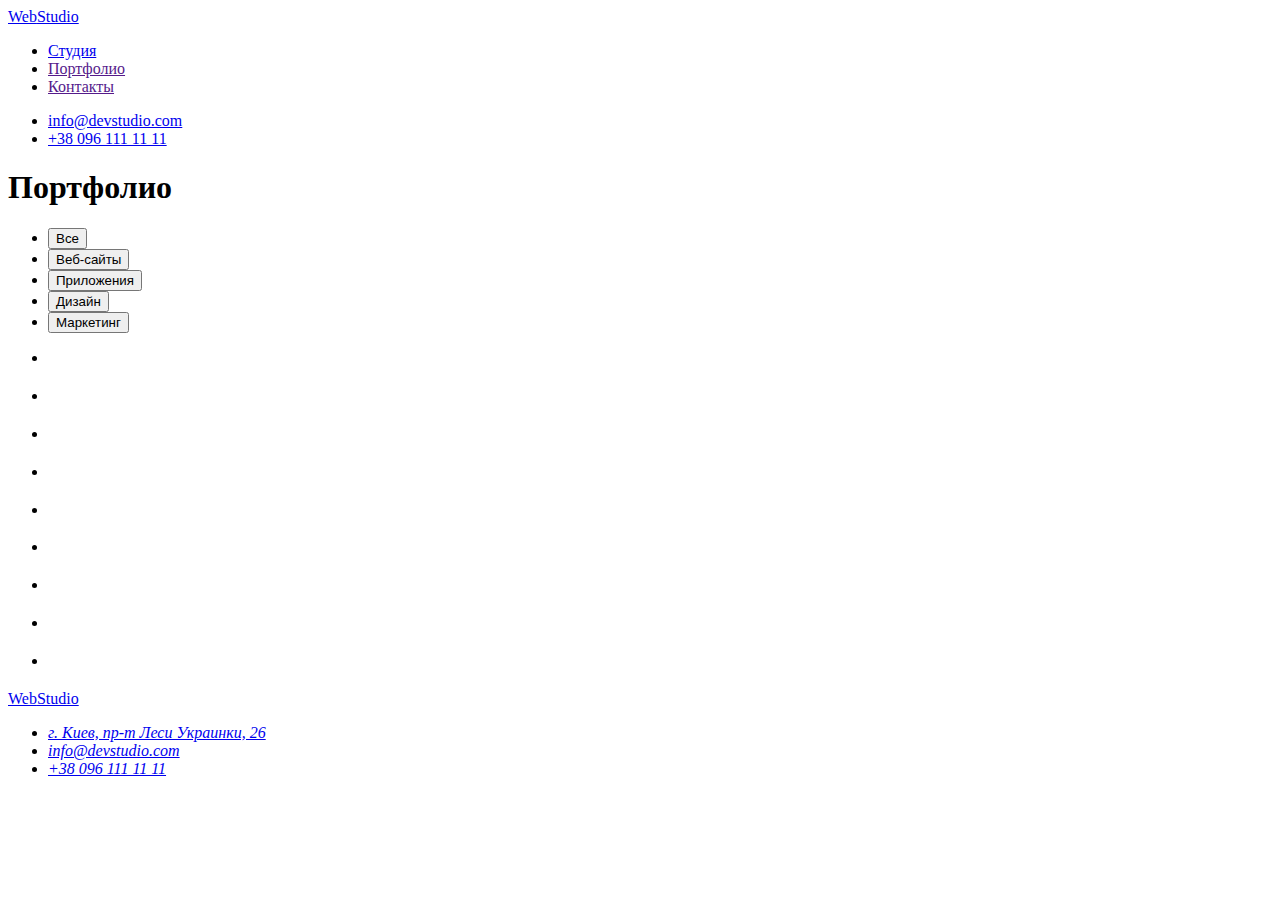
==== portfolio.html @ d916ffd8 "Images portfolio" ====
<!DOCTYPE html>
<html lang="en">
<head>
    <meta charset="UTF-8">
    <meta http-equiv="X-UA-Compatible" content="IE=edge">
    <meta name="viewport" content="width=device-width, initial-scale=1.0">
    <title>Portfolio</title>
</head>
<body>
    <header>
        <!-- Заголовок Хедера -->
        <a href="/"><span>Web</span>Studio</a>
        <!-- Навигация -->
        <nav>
            <ul>
                <li><a href="./index.html">Студия</a></li>
                <li><a href="">Портфолио</a></li>
                <li><a href="">Контакты</a></li>
            </ul>
        </nav>
        <!-- Контакты -->
        <ul>
            <li><a href="mailto:info@devstudio.com">info@devstudio.com</a></li>
            <li><a href="tel:+380961111111">+38 096 111 11 11</a></li>
        </ul>
    </header>
    <main>
        <!-- Фильтр -->
        <section>
        <h1>Портфолио</h1>
        <ul>
            <li>
                <button type="button">Все</button>
            </li>
            <li>
                <button type="button">Веб-сайты</button>
            </li>
            <li>
                <button type="button">Приложения</button>
            </li>
            <li>
                <button type="button">Дизайн</button>
            </li>
            <li>
                <button type="button">Маркетинг</button>
            </li>
        </ul>
        </section>
        <section>
            <ul>
                <li>
                    <img src="" alt="" width="">
                    <h2></h2>
                    <p></p>
                </li>
                <li>
                    <img src="" alt="" width="">
                    <h2></h2>
                    <p></p>
                </li>
                <li>
                    <img src="" alt="" width="">
                    <h2></h2>
                    <p></p>
                </li>
                <li>
                    <img src="" alt="" width="">
                    <h2></h2>
                    <p></p>
                </li>
                <li>
                    <img src="" alt="" width="">
                    <h2></h2>
                    <p></p>
                </li>
                <li>
                    <img src="" alt="" width="">
                    <h2></h2>
                    <p></p>
                </li>
                <li>
                    <img src="" alt="" width="">
                    <h2></h2>
                    <p></p>
                </li>
                <li>
                    <img src="" alt="" width="">
                    <h2></h2>
                    <p></p>
                </li>
                <li>
                    <img src="" alt="" width="">
                    <h2></h2>
                    <p></p>
                </li>
            </ul>
        </section>
    </main>
    <!-- Подвал -->
    <footer>
        <a href="/"><span>Web</span>Studio</a>
        <address>
            <ul>
                <li>
                    <a href="https://goo.gl/maps/MMKUuwx7VS9g7BKy7">г. Киев, пр-т Леси Украинки, 26</a>
                </li>
                <li>
                    <a href="mailto:info@devstudio.com">info@devstudio.com</a>
                </li>
                <li>
                    <a href="tel:+380961111111">+38 096 111 11 11</a>
                </li>
            </ul>
        </address>
    </footer>
</body>
</html>
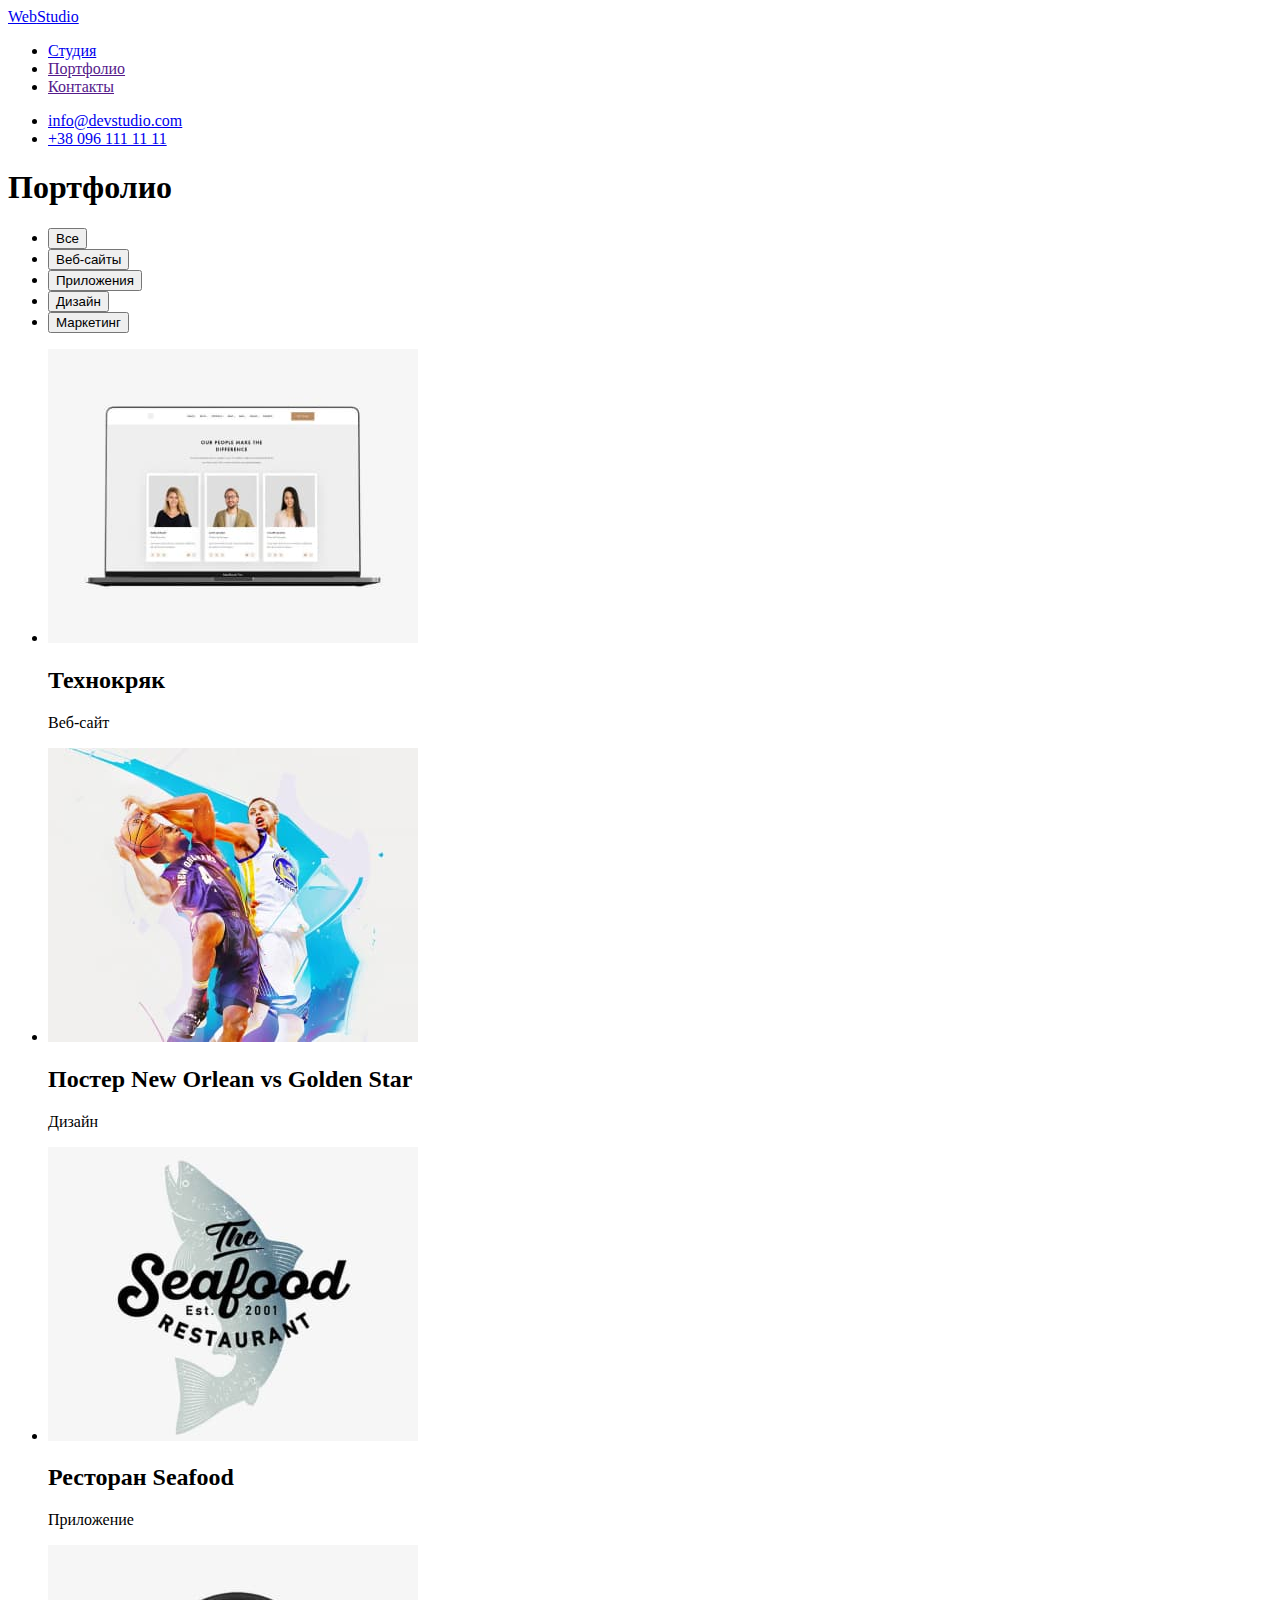
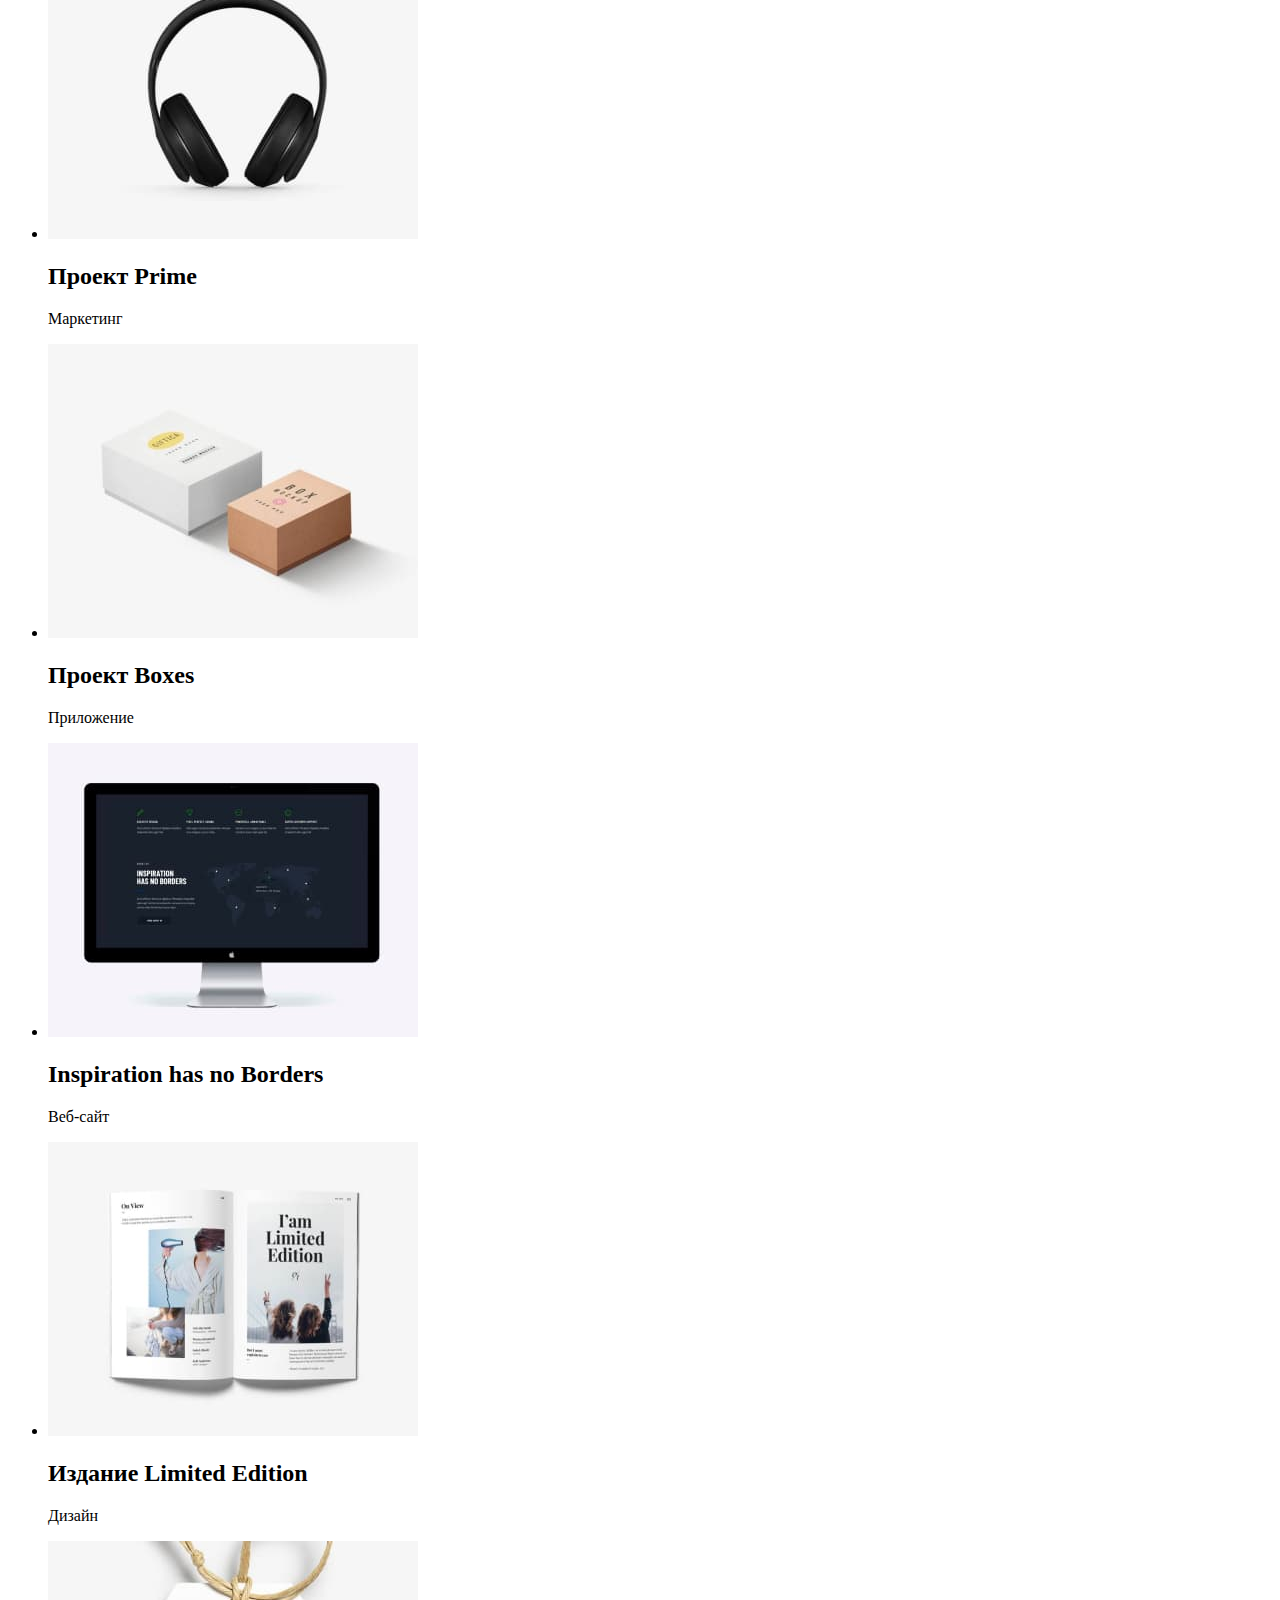
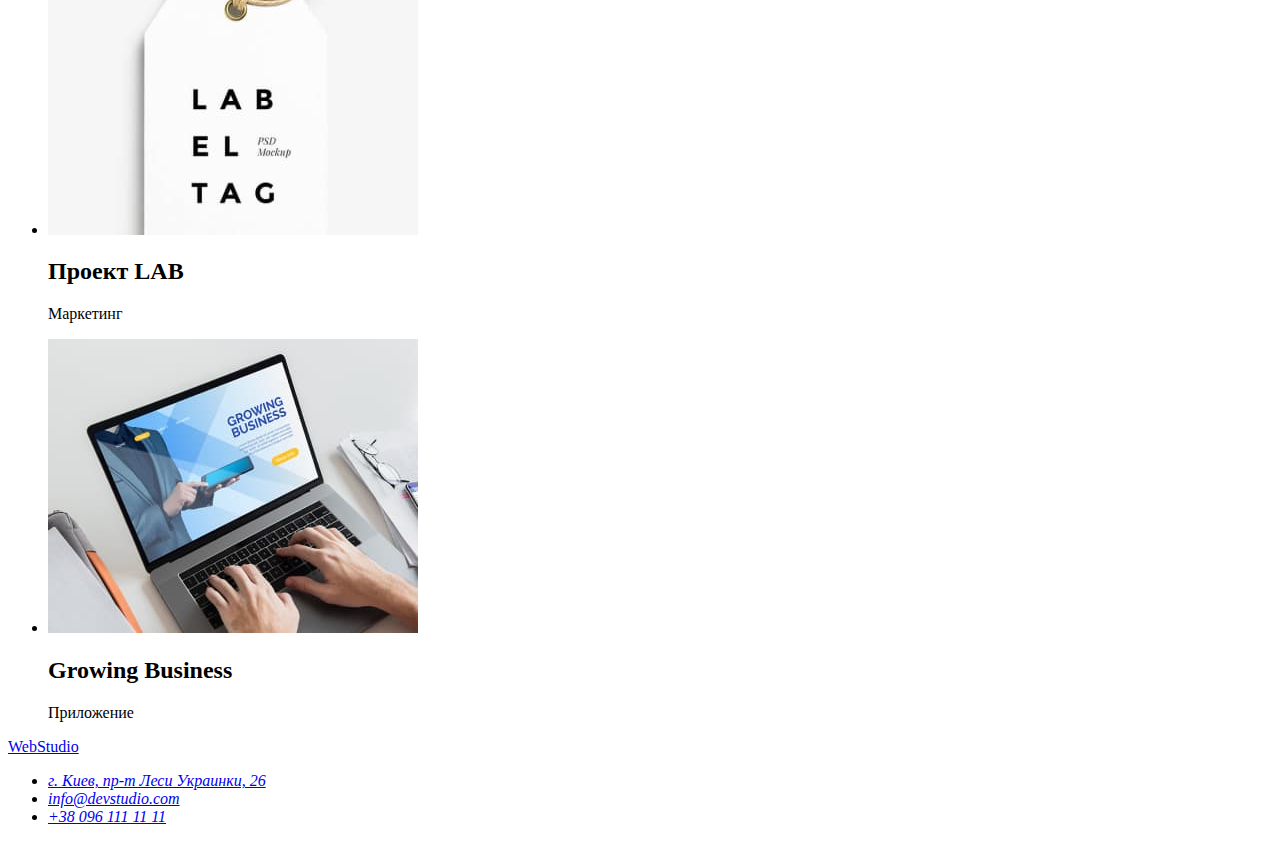
==== commit ed9f0b76: "Добавляет блок с портфолио" ====
--- a/portfolio.html
+++ b/portfolio.html
@@ -1,5 +1,5 @@
 <!DOCTYPE html>
-<html lang="en">
+<html lang="ru">
 <head>
     <meta charset="UTF-8">
     <meta http-equiv="X-UA-Compatible" content="IE=edge">
@@ -49,49 +49,49 @@
         <section>
             <ul>
                 <li>
-                    <img src="" alt="" width="">
-                    <h2></h2>
-                    <p></p>
+                    <img src="./images/img5.jpg" alt="Ноутьук с сайтом" width="370">
+                    <h2>Технокряк</h2>
+                    <p>Веб-сайт</p>
                 </li>
                 <li>
-                    <img src="" alt="" width="">
-                    <h2></h2>
-                    <p></p>
+                    <img src="./images/img6.jpg" alt="Баскетбольный постер" width="370">
+                    <h2>Постер New Orlean vs Golden Star</h2>
+                    <p>Дизайн</p>
                 </li>
                 <li>
-                    <img src="" alt="" width="">
-                    <h2></h2>
-                    <p></p>
+                    <img src="./images/img7.jpg" alt="Рыба логотип ресторана" width="370">
+                    <h2>Ресторан Seafood</h2>
+                    <p>Приложение</p>
                 </li>
                 <li>
-                    <img src="" alt="" width="">
-                    <h2></h2>
-                    <p></p>
+                    <img src="./images/img8.jpg" alt="Наушники" width="370">
+                    <h2>Проект Prime</h2>
+                    <p>Маркетинг</p>
                 </li>
                 <li>
-                    <img src="" alt="" width="">
-                    <h2></h2>
-                    <p></p>
+                    <img src="./images/img9.jpg" alt="Две коробки" width="370">
+                    <h2>Проект Boxes</h2>
+                    <p>Приложение</p>
                 </li>
                 <li>
-                    <img src="" alt="" width="">
-                    <h2></h2>
-                    <p></p>
+                    <img src="./images/img10.jpg" alt="Мак" width="370">
+                    <h2>Inspiration has no Borders</h2>
+                    <p>Веб-сайт</p>
                 </li>
                 <li>
-                    <img src="" alt="" width="">
-                    <h2></h2>
-                    <p></p>
+                    <img src="./images/img11.jpg" alt="Книга" width="370">
+                    <h2>Издание Limited Edition</h2>
+                    <p>Дизайн</p>
                 </li>
                 <li>
-                    <img src="" alt="" width="">
-                    <h2></h2>
-                    <p></p>
+                    <img src="./images/img12.jpg" alt="Бирка" width="370">
+                    <h2>Проект LAB</h2>
+                    <p>Маркетинг</p>
                 </li>
                 <li>
-                    <img src="" alt="" width="">
-                    <h2></h2>
-                    <p></p>
+                    <img src="./images/img13.jpg" alt="Ноутбук с сайтом" width="370">
+                    <h2>Growing Business</h2>
+                    <p>Приложение</p>
                 </li>
             </ul>
         </section>
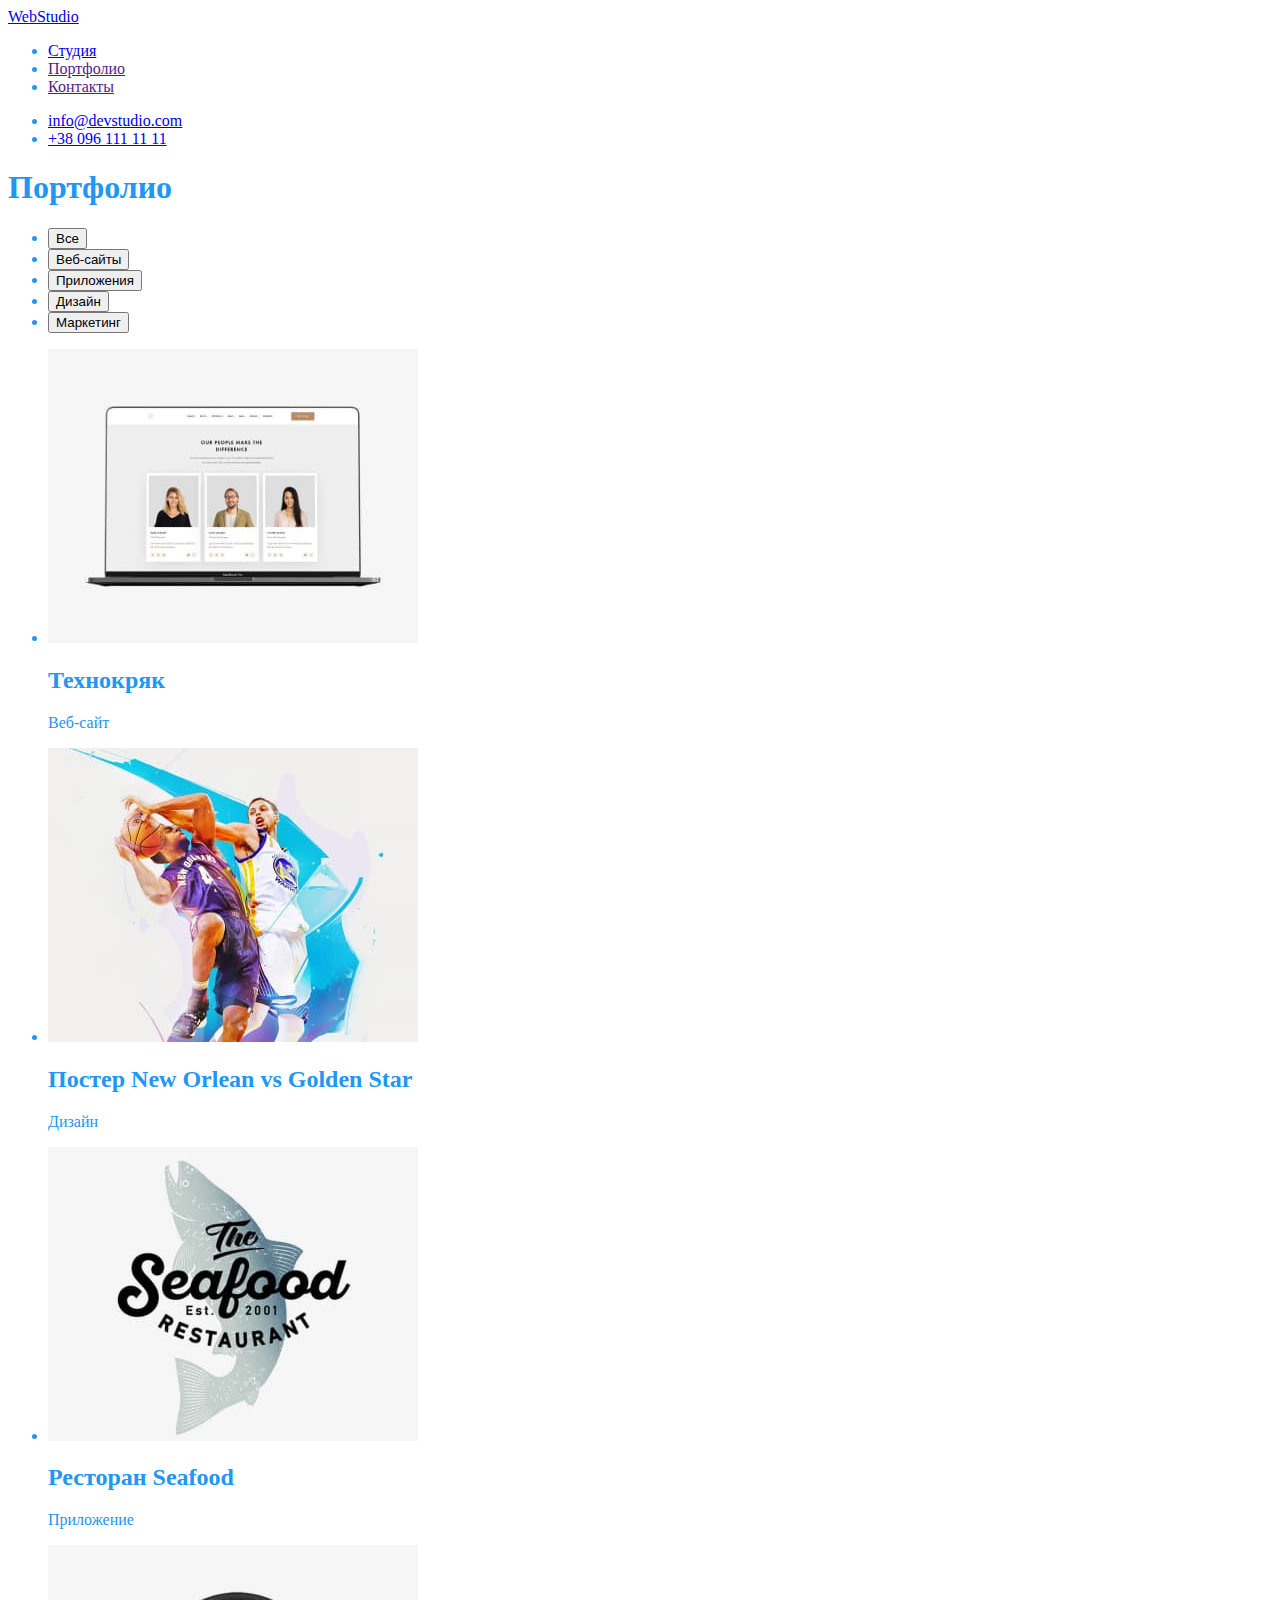
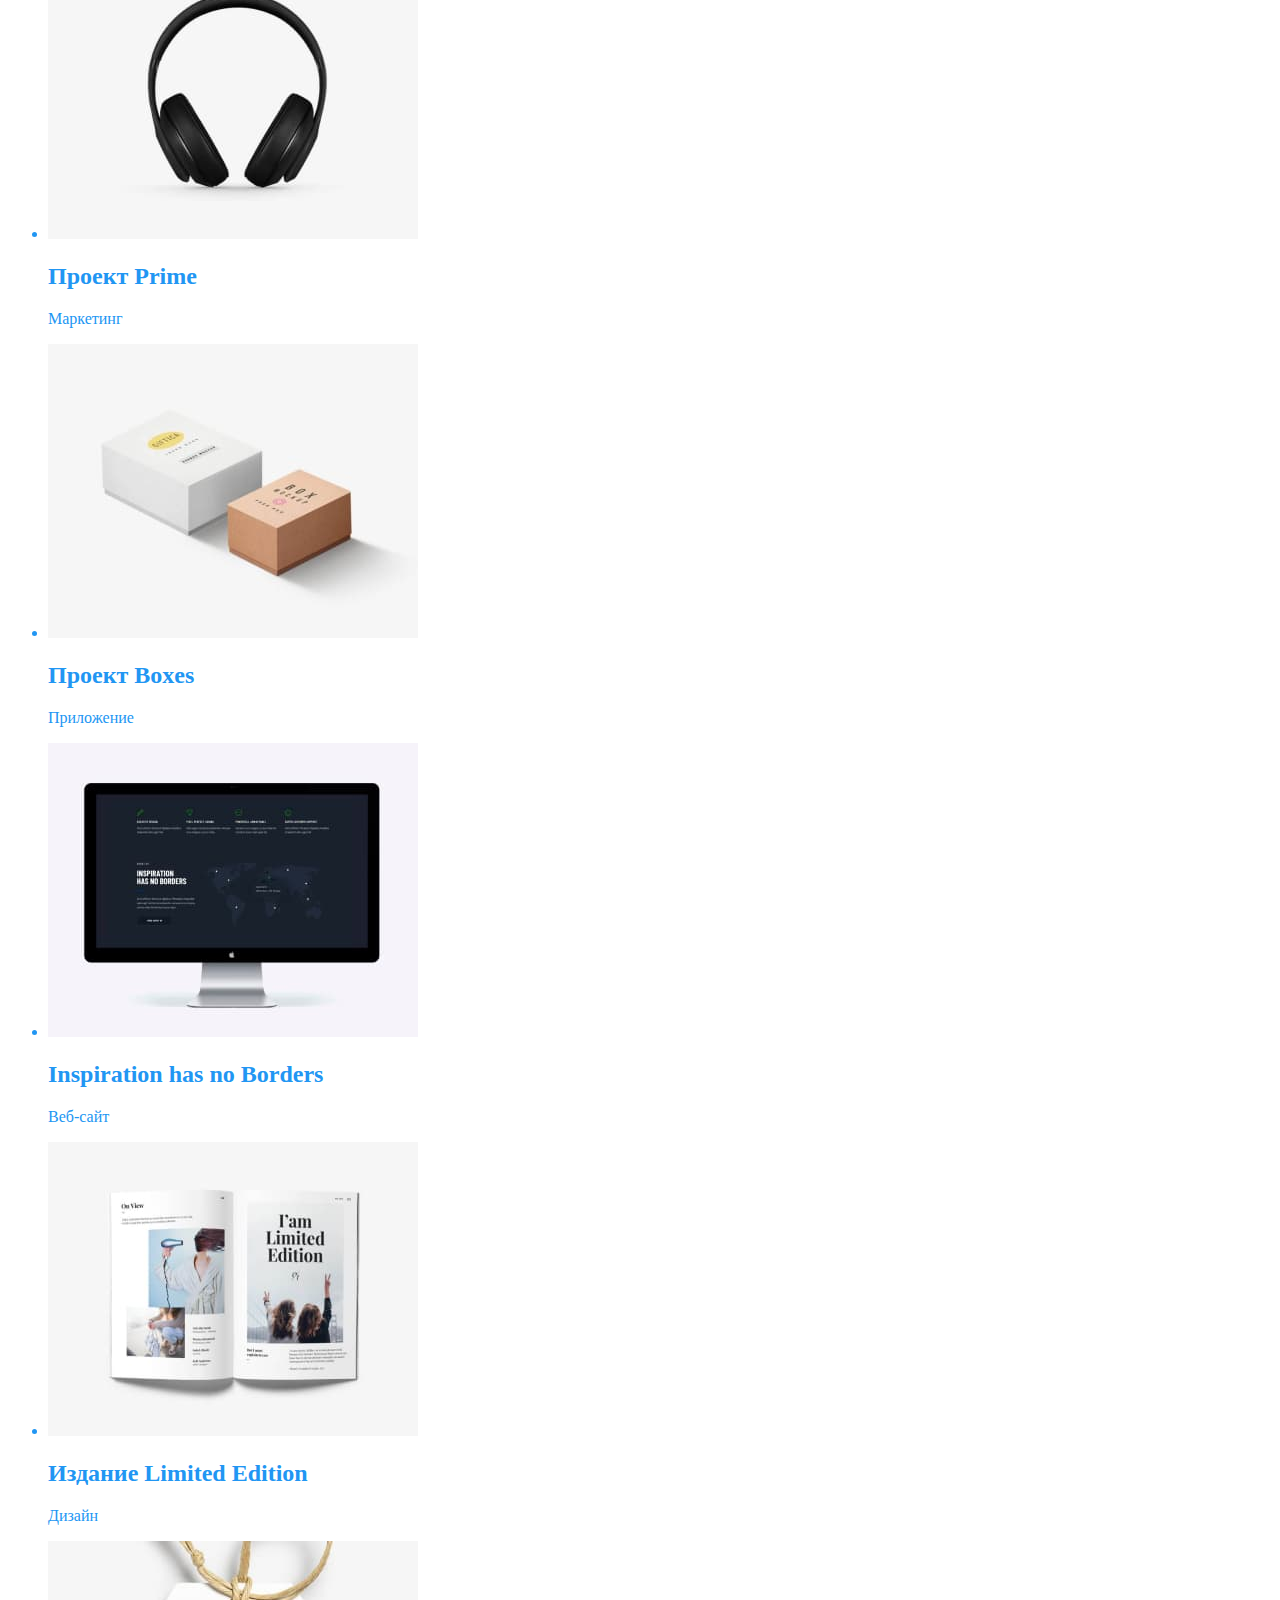
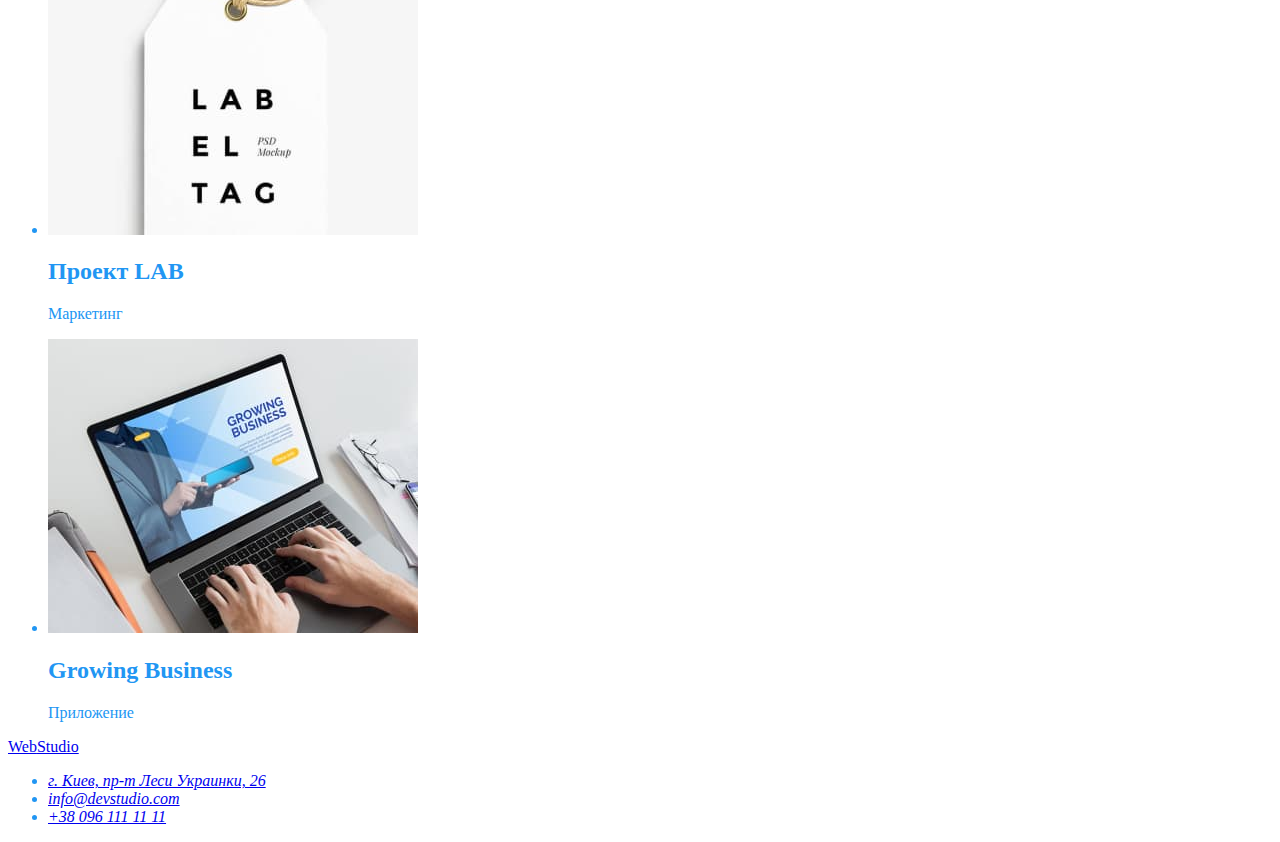
==== commit 9d2f14c1: "Добавляет стили к хедеру" ====
--- a/portfolio.html
+++ b/portfolio.html
@@ -5,6 +5,7 @@
     <meta http-equiv="X-UA-Compatible" content="IE=edge">
     <meta name="viewport" content="width=device-width, initial-scale=1.0">
     <title>Portfolio</title>
+    <link rel="stylesheet" href="./css/style.css" />
 </head>
 <body>
     <header>
--- a/css/style.css
+++ b/css/style.css
@@ -0,0 +1,30 @@
+.page {
+  background-color: #ffffff;
+  color: #757575;
+}
+/* цвет основного текста #212121 */
+/* вторичный цвет текста #757575 */
+/* цвет для h1 #FFFFFF */
+/* hover #2196F3 */
+/* адресс футера rgba(255, 255, 255, 0.6); */
+
+.logo:hover {
+  color: #2196f3;
+}
+.logo-second {
+  color: #212121;
+}
+.link {
+  color: #212121;
+}
+.link:hover,
+:focus {
+  color: #2196f3;
+}
+.mail-tel {
+  color: #757575;
+}
+.mail-tel:focus,
+:hover {
+  color: #2196f3;
+}
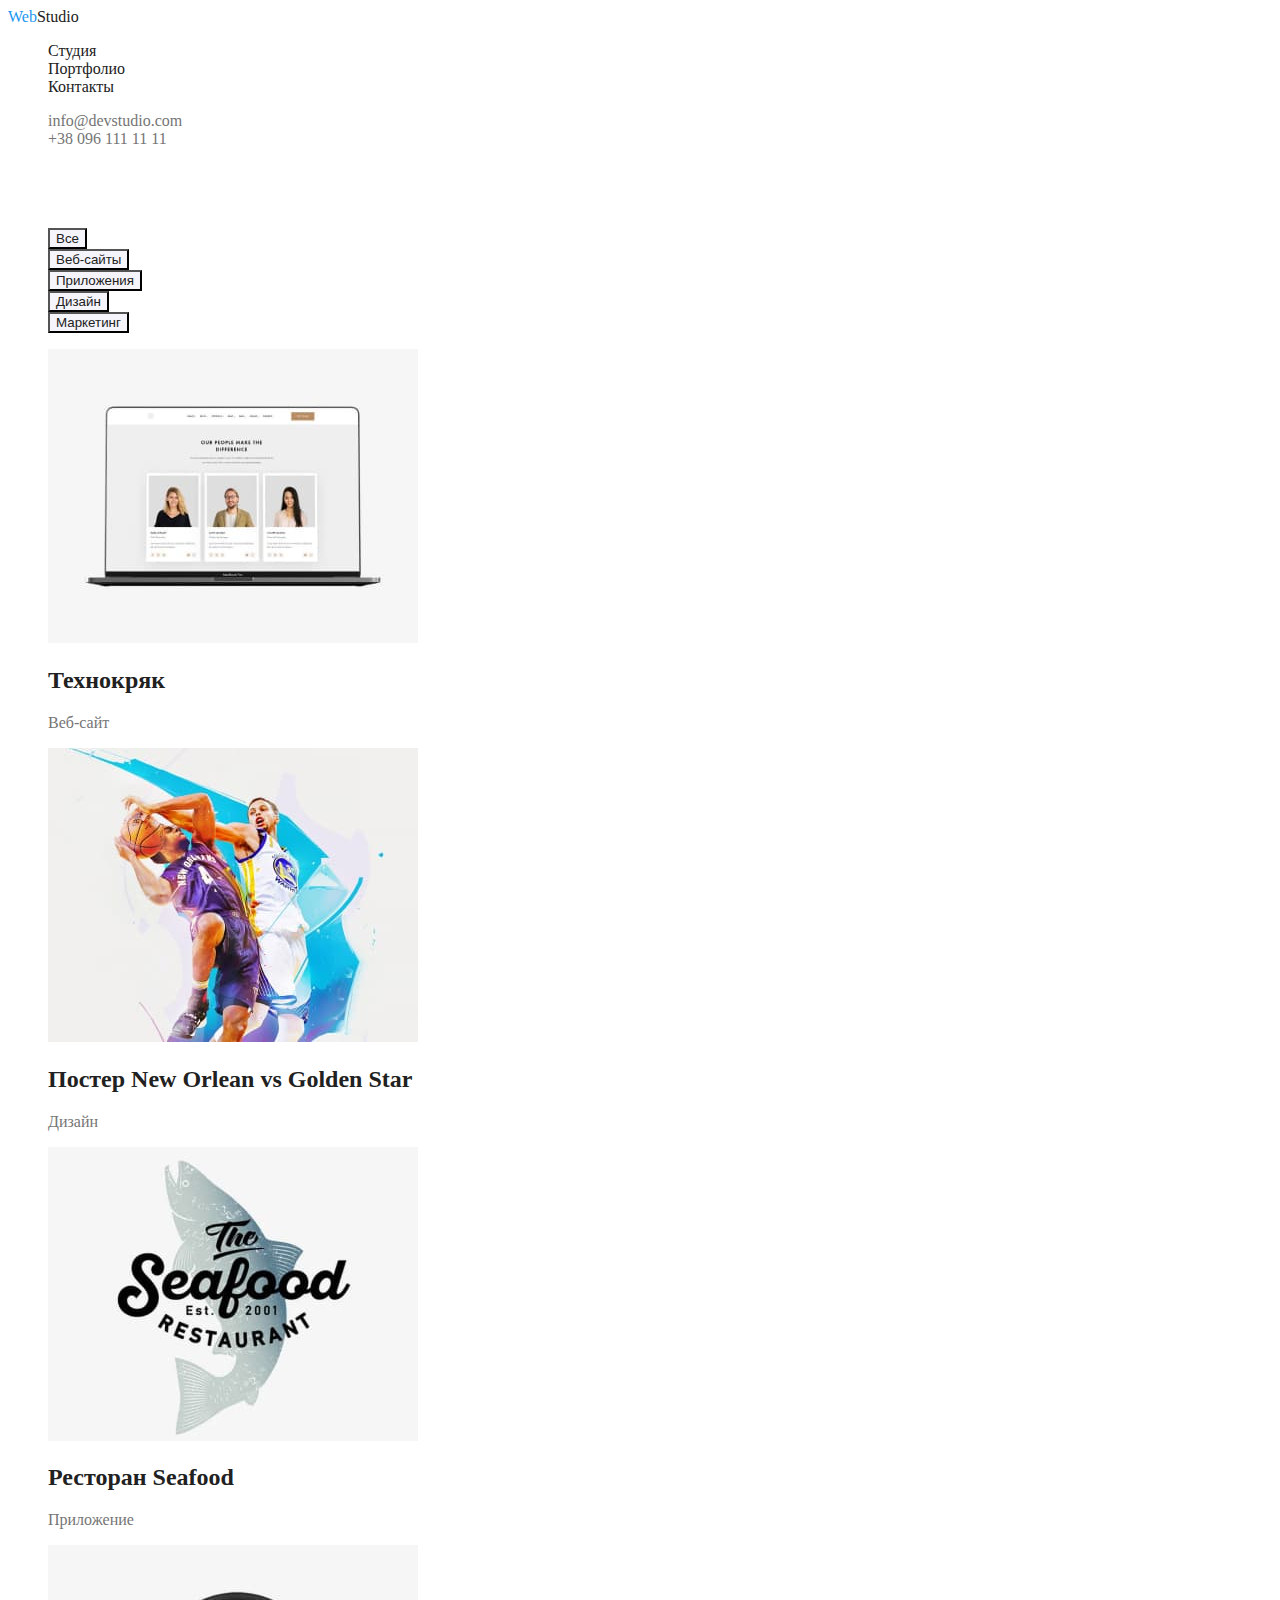
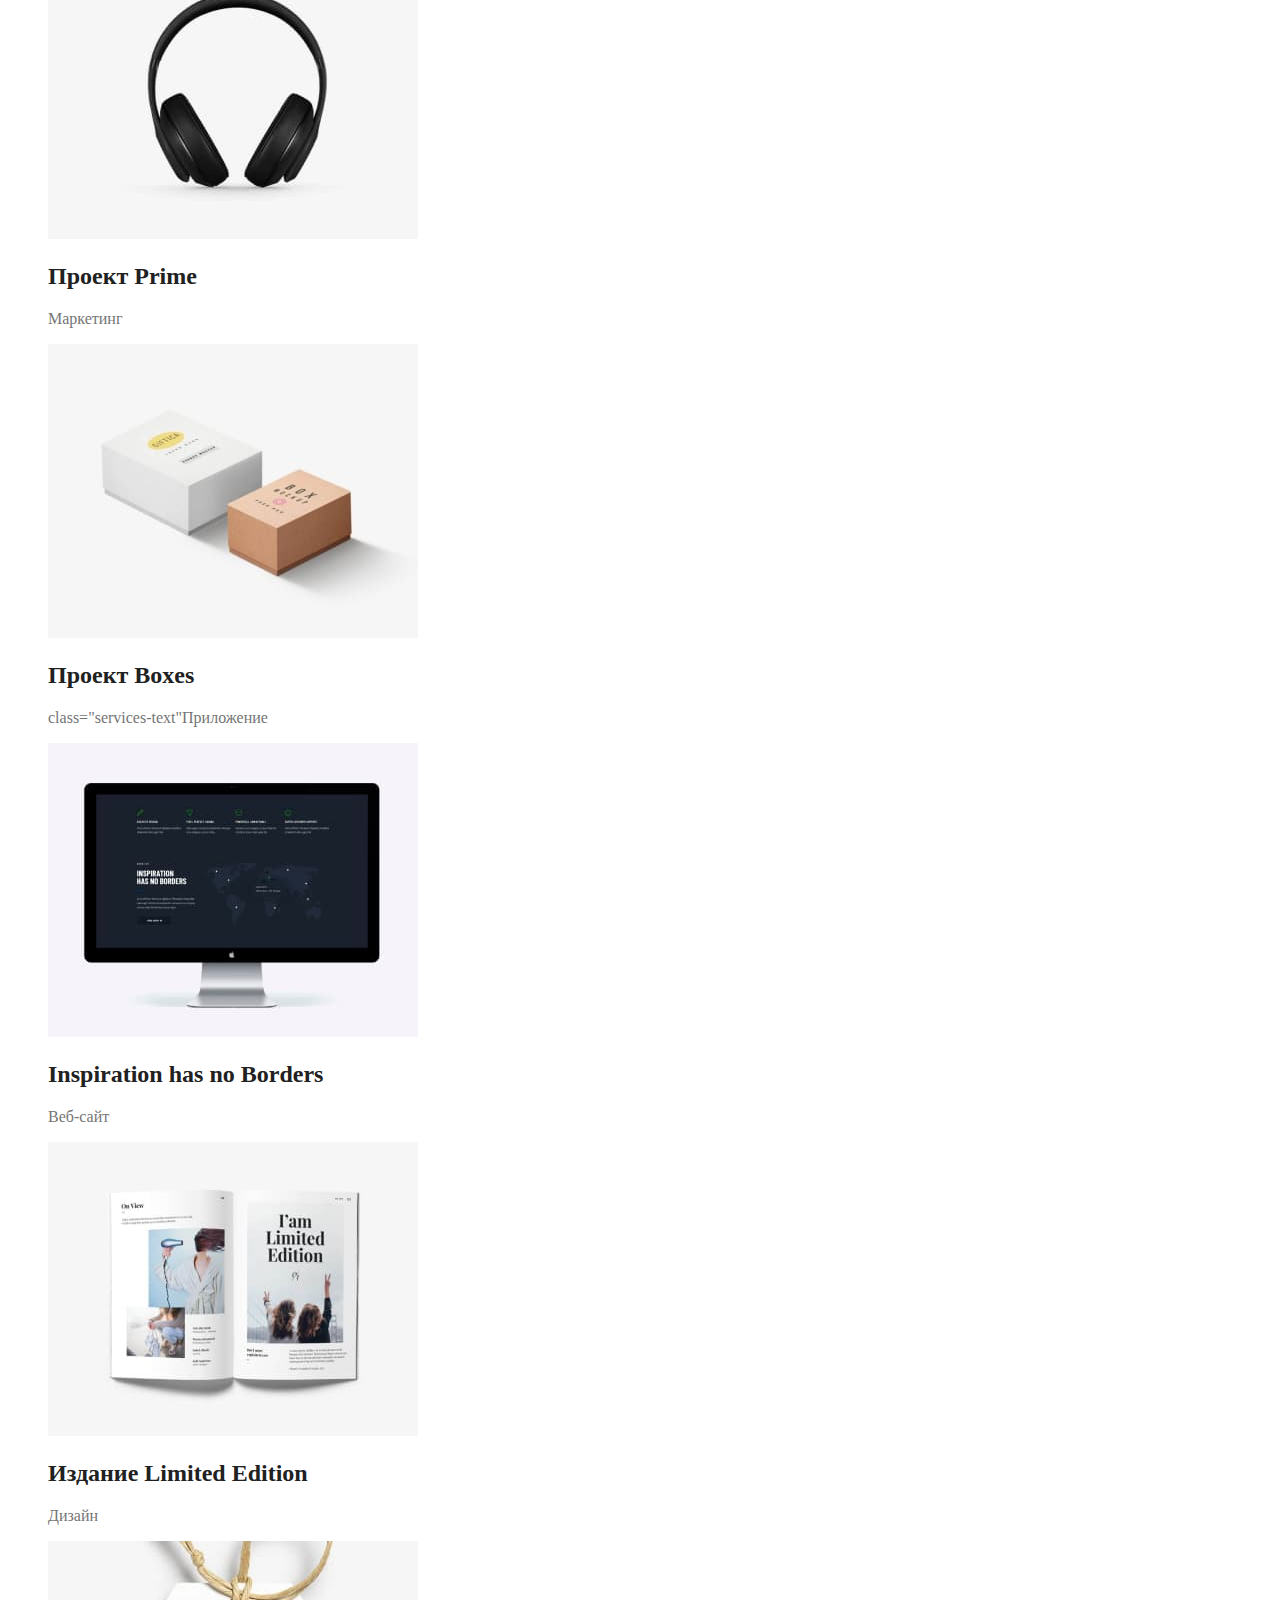
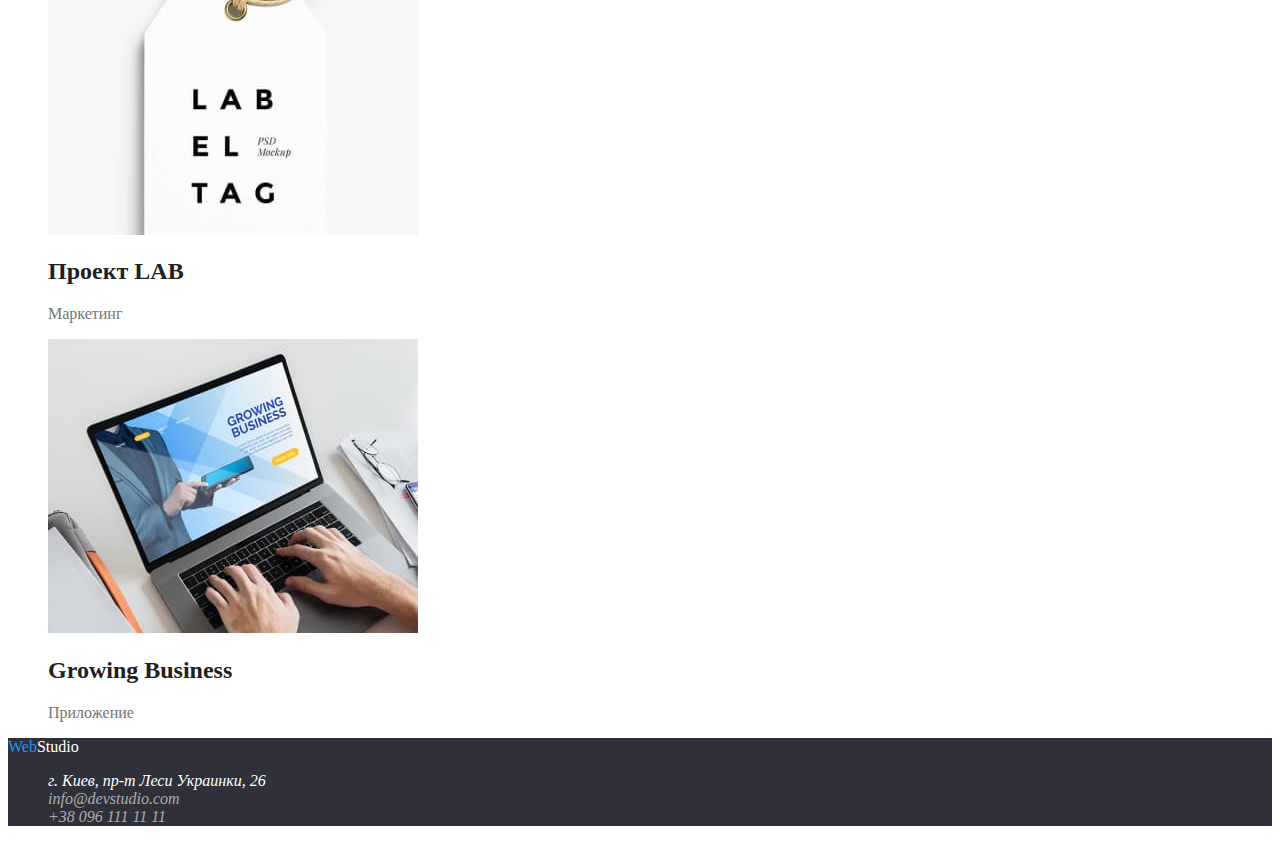
==== commit 951505ba: "Добавляет цвета в portfolio.html" ====
--- a/portfolio.html
+++ b/portfolio.html
@@ -10,108 +10,108 @@
 <body>
     <header>
         <!-- Заголовок Хедера -->
-        <a href="/"><span>Web</span>Studio</a>
+        <a href="/" class="logo-second"><span class="logo">Web</span>Studio</a>
         <!-- Навигация -->
-        <nav>
-            <ul>
-                <li><a href="./index.html">Студия</a></li>
-                <li><a href="">Портфолио</a></li>
-                <li><a href="">Контакты</a></li>
+        <nav class="nav">
+            <ul class="nav-list">
+                <li class="list-link"><a href="" class="nav-link">Студия</a></li>
+                <li class="list-link"><a href="./portfolio.html" class="nav-link">Портфолио</a></li>
+                <li class="list-link"><a href="" class="nav-link">Контакты</a></li>
             </ul>
         </nav>
         <!-- Контакты -->
-        <ul>
-            <li><a href="mailto:info@devstudio.com">info@devstudio.com</a></li>
-            <li><a href="tel:+380961111111">+38 096 111 11 11</a></li>
+        <ul class="nav-contact">
+            <li><a href="mailto:info@devstudio.com" class="contact-link">info@devstudio.com</a></li>
+            <li><a href="tel:+380961111111" class="contact-link">+38 096 111 11 11</a></li>
         </ul>
     </header>
     <main>
         <!-- Фильтр -->
-        <section>
-        <h1>Портфолио</h1>
-        <ul>
+        <section class="filter">
+        <h1 class="filter-title">Портфолио</h1>
+        <ul class="filter-list">
             <li>
-                <button type="button">Все</button>
+                <button class="button-filter" type="button">Все</button>
             </li>
             <li>
-                <button type="button">Веб-сайты</button>
+                <button class="button-filter" type="button">Веб-сайты</button>
             </li>
             <li>
-                <button type="button">Приложения</button>
+                <button class="button-filter" type="button">Приложения</button>
             </li>
             <li>
-                <button type="button">Дизайн</button>
+                <button class="button-filter" type="button">Дизайн</button>
             </li>
             <li>
-                <button type="button">Маркетинг</button>
+                <button class="button-filter" type="button">Маркетинг</button>
             </li>
         </ul>
         </section>
-        <section>
-            <ul>
+        <section class="services">
+            <ul class="list-servives">
                 <li>
                     <img src="./images/img5.jpg" alt="Ноутьук с сайтом" width="370">
-                    <h2>Технокряк</h2>
-                    <p>Веб-сайт</p>
+                    <h2 class="services-title">Технокряк</h2>
+                    <p class="services-text">Веб-сайт</p>
                 </li>
                 <li>
                     <img src="./images/img6.jpg" alt="Баскетбольный постер" width="370">
-                    <h2>Постер New Orlean vs Golden Star</h2>
-                    <p>Дизайн</p>
+                    <h2 class="services-title">Постер New Orlean vs Golden Star</h2>
+                    <p class="services-text">Дизайн</p>
                 </li>
                 <li>
                     <img src="./images/img7.jpg" alt="Рыба логотип ресторана" width="370">
-                    <h2>Ресторан Seafood</h2>
-                    <p>Приложение</p>
+                    <h2 class="services-title">Ресторан Seafood</h2>
+                    <p class="services-text">Приложение</p>
                 </li>
                 <li>
                     <img src="./images/img8.jpg" alt="Наушники" width="370">
-                    <h2>Проект Prime</h2>
-                    <p>Маркетинг</p>
+                    <h2 class="services-title">Проект Prime</h2>
+                    <p class="services-text">Маркетинг</p>
                 </li>
                 <li>
                     <img src="./images/img9.jpg" alt="Две коробки" width="370">
-                    <h2>Проект Boxes</h2>
-                    <p>Приложение</p>
+                    <h2 class="services-title">Проект Boxes</h2>
+                    <p> class="services-text"Приложение</p>
                 </li>
                 <li>
                     <img src="./images/img10.jpg" alt="Мак" width="370">
-                    <h2>Inspiration has no Borders</h2>
-                    <p>Веб-сайт</p>
+                    <h2 class="services-title">Inspiration has no Borders</h2>
+                    <p class="services-text">Веб-сайт</p>
                 </li>
                 <li>
                     <img src="./images/img11.jpg" alt="Книга" width="370">
-                    <h2>Издание Limited Edition</h2>
-                    <p>Дизайн</p>
+                    <h2 class="services-title">Издание Limited Edition</h2>
+                    <p class="services-text">Дизайн</p>
                 </li>
                 <li>
                     <img src="./images/img12.jpg" alt="Бирка" width="370">
-                    <h2>Проект LAB</h2>
-                    <p>Маркетинг</p>
+                    <h2 class="services-title">Проект LAB</h2>
+                    <p class="services-text">Маркетинг</p>
                 </li>
                 <li>
                     <img src="./images/img13.jpg" alt="Ноутбук с сайтом" width="370">
-                    <h2>Growing Business</h2>
-                    <p>Приложение</p>
+                    <h2 class="services-title">Growing Business</h2>
+                    <p class="services-text">Приложение</p>
                 </li>
             </ul>
         </section>
     </main>
     <!-- Подвал -->
-    <footer>
-        <a href="/"><span>Web</span>Studio</a>
-        <address>
-            <ul>
-                <li>
-                    <a href="https://goo.gl/maps/MMKUuwx7VS9g7BKy7">г. Киев, пр-т Леси Украинки, 26</a>
-                </li>
-                <li>
-                    <a href="mailto:info@devstudio.com">info@devstudio.com</a>
-                </li>
-                <li>
-                    <a href="tel:+380961111111">+38 096 111 11 11</a>
-                </li>
-            </ul>
+    <footer class="footer">
+        <a href="/" class="icon-second"><span class="icon">Web</span>Studio</a>
+        <address class="adddress-block">
+        <ul class="address-list">
+            <li>
+                <a href="https://goo.gl/maps/MMKUuwx7VS9g7BKy7" class="address-map">г. Киев, пр-т Леси Украинки, 26</a>
+            </li>
+            <li>
+                <a href="mailto:info@devstudio.com" class="address-item">info@devstudio.com</a>
+            </li>
+            <li>
+                <a href="tel:+380961111111" class="address-item">+38 096 111 11 11</a>
+            </li>
+        </ul>
         </address>
     </footer>
 </body>
--- a/css/style.css
+++ b/css/style.css
@@ -1,30 +1,128 @@
-.page {
-  background-color: #ffffff;
-  color: #757575;
+:root {
+  --primiry-text-color: #212121;
+  --title-text-color: #757575;
+  --adress-footer-text: rgba(255, 255, 255, 0.6);
+  --h1-text-color: #ffffff;
+  --acent-color: #2196f3;
+  --background-hero: #2f303a;
+  --background-porfolio-botton: #f5f4fa;
+}
+body {
+  background-color: var(--h1-text-color);
+  color: var(--title-text-color);
+}
+ul {
+  list-style: none;
+}
+a {
+  text-decoration: none;
 }
 /* цвет основного текста #212121 */
 /* вторичный цвет текста #757575 */
 /* цвет для h1 #FFFFFF */
-/* hover #2196F3 */
+/* acent #2196F3 */
 /* адресс футера rgba(255, 255, 255, 0.6); */
 
-.logo:hover {
-  color: #2196f3;
+/* Header */
+/* logo */
+.logo {
+  color: var(--acent-color);
+  text-decoration: none;
 }
 .logo-second {
-  color: #212121;
+  color: var(--primiry-text-color);
+  text-decoration: none;
 }
-.link {
-  color: #212121;
+/* site-nav */
+.nav-link {
+  color: var(--primiry-text-color);
 }
-.link:hover,
-:focus {
-  color: #2196f3;
+.nav-link:hover,
+.nav-link:focus {
+  color: var(--acent-color);
 }
-.mail-tel {
-  color: #757575;
+/* contact-nav */
+.contact-link {
+  color: var(--title-text-color);
 }
-.mail-tel:focus,
-:hover {
-  color: #2196f3;
+.contact-link:hover,
+.contact-link:focus {
+  color: var(--acent-color);
 }
+/* Hero */
+.hero {
+  background-color: var(--background-hero);
+}
+h1 {
+  color: var(--h1-text-color);
+}
+.button {
+  cursor: pointer;
+  background-color: var(--acent-color);
+  color: var(--h1-text-color);
+}
+/* hang-section */
+.list-items {
+  color: var(--primiry-text-color);
+}
+.items-text {
+  color: var(--title-text-color);
+}
+/* examples-section */
+.examples-title {
+  color: var(--primiry-text-color);
+}
+/* my-team section */
+.team-title {
+  color: var(--primiry-text-color);
+}
+.team-worker {
+  color: var(--primiry-text-color);
+}
+.worker-position {
+  color: var(--title-text-color);
+}
+/* footer */
+.footer {
+  background-color: var(--background-hero);
+}
+.icon {
+  color: var(--acent-color);
+}
+.icon-second {
+  color: var(--h1-text-color);
+}
+.address-map {
+  color: var(--h1-text-color);
+}
+.address-map:hover,
+.address-map:focus {
+  color: var(--acent-color);
+}
+.address-item {
+  color: var(--adress-footer-text);
+}
+.address-item:hover,
+.address-item:focus {
+  color: var(--acent-color);
+}
+
+/* portfolio */
+/* button */
+.button-filter {
+  color: var(--primiry-text-color);
+  background-color: var(--background-porfolio-botton);
+  cursor: pointer;
+}
+.button-filter:hover,
+.button-filter:focus {
+  background-color: var(--acent-color);
+  color: var(--h1-text-color);
+}
+/* services */
+.services-title {
+  color: var(--primiry-text-color);
+}
+.services-text {
+  color: var(--title-text-color);
+}
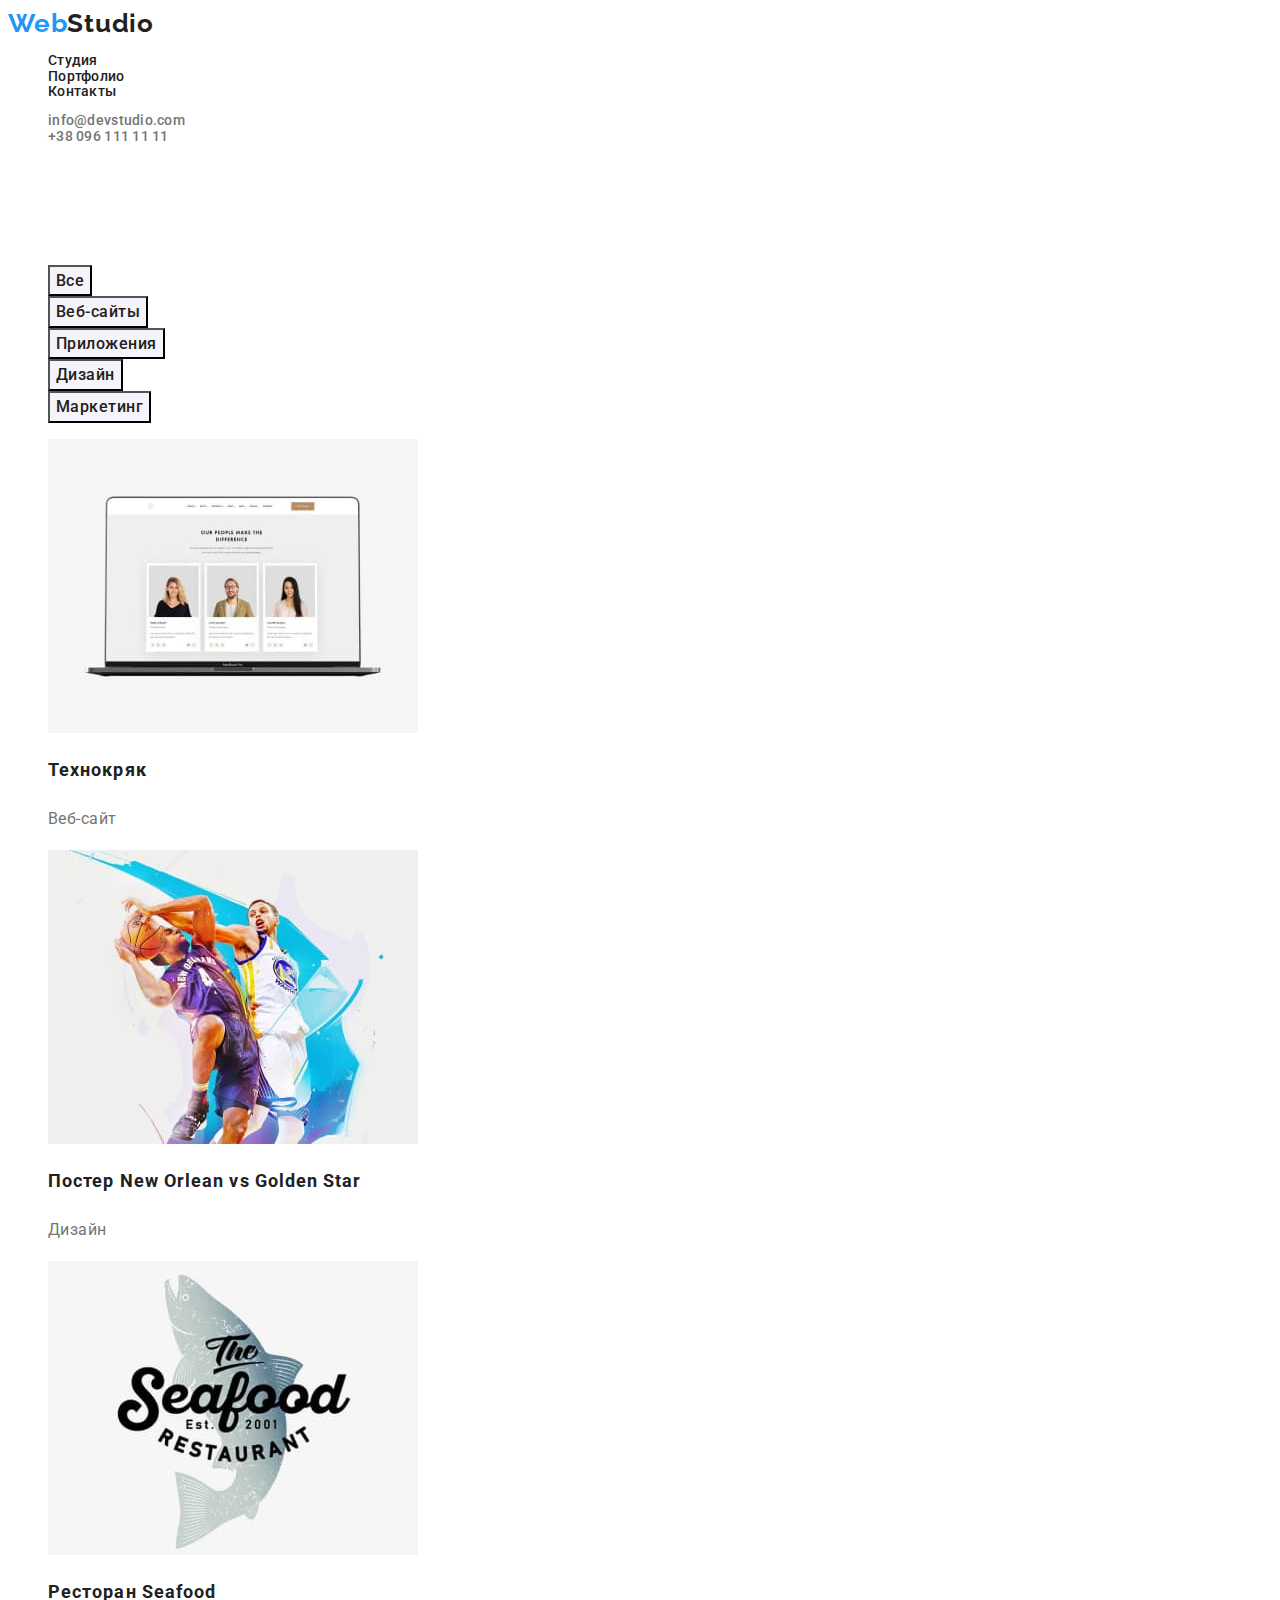
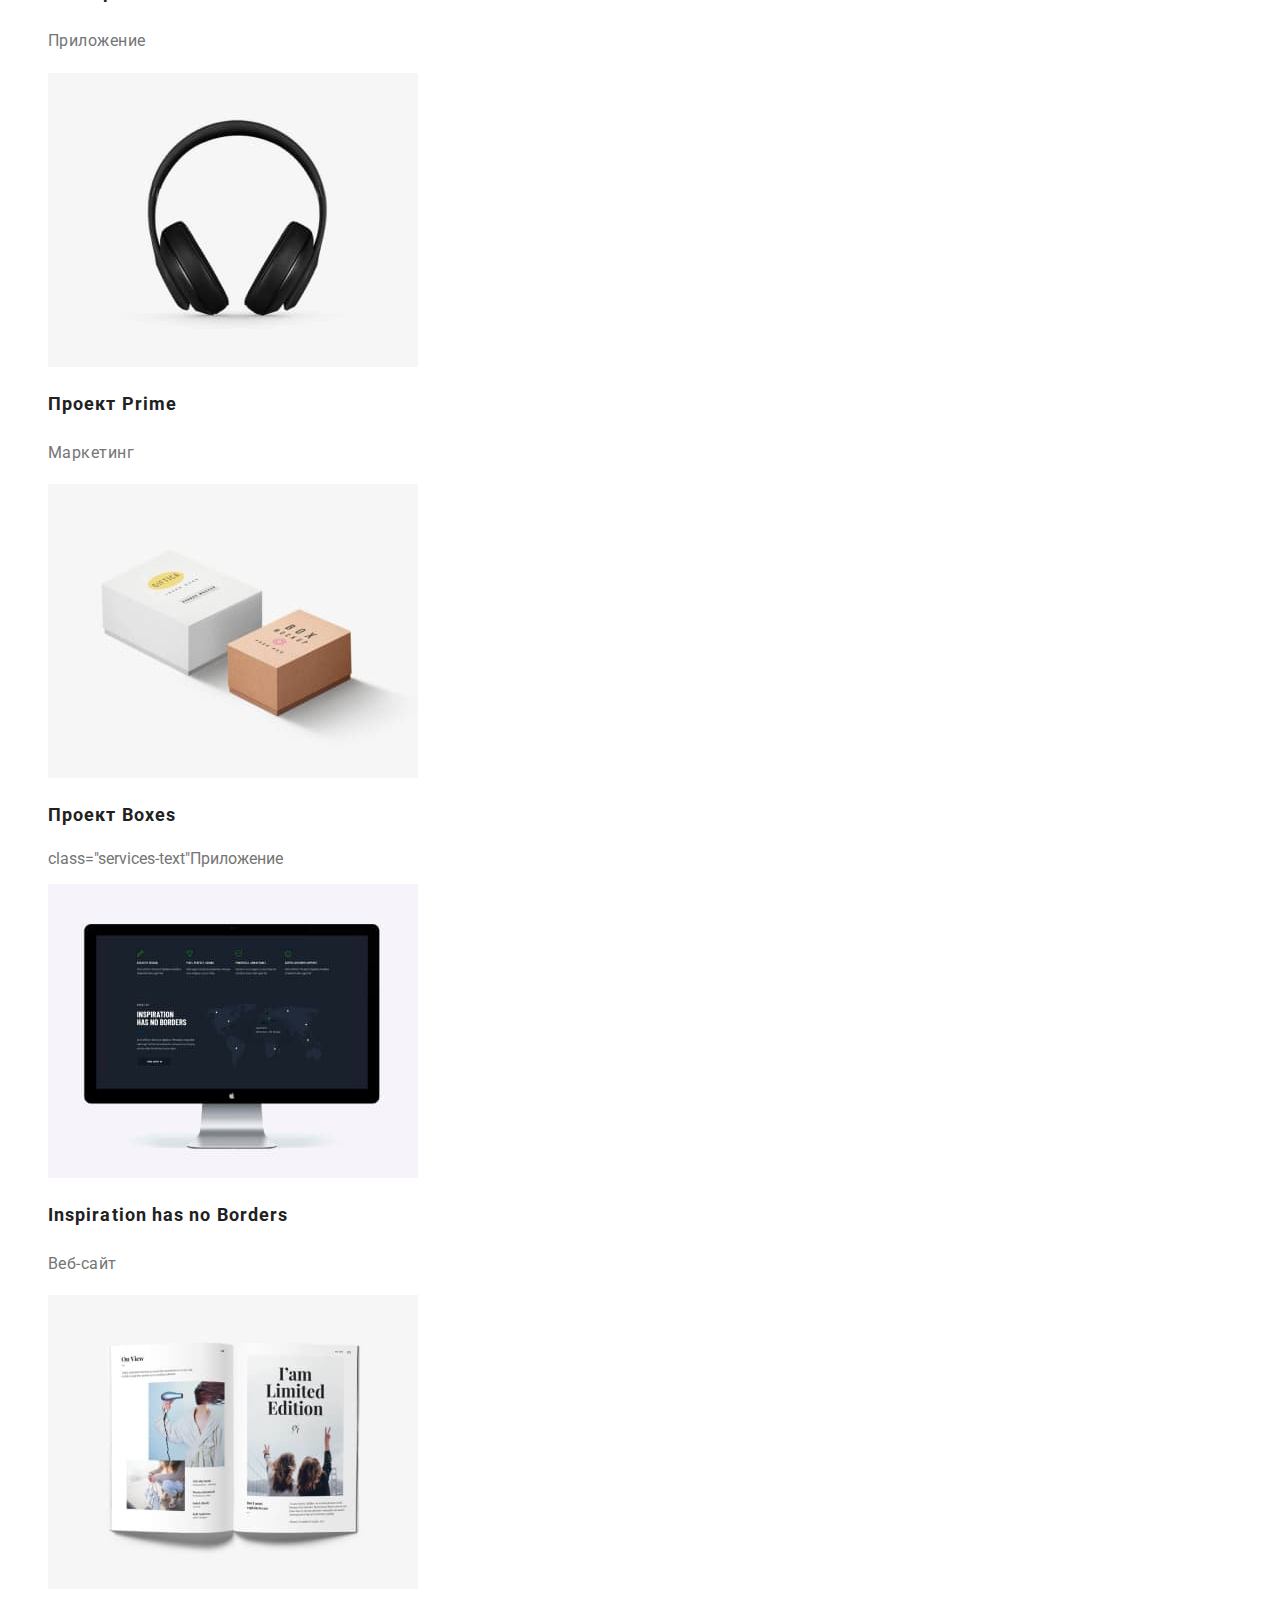
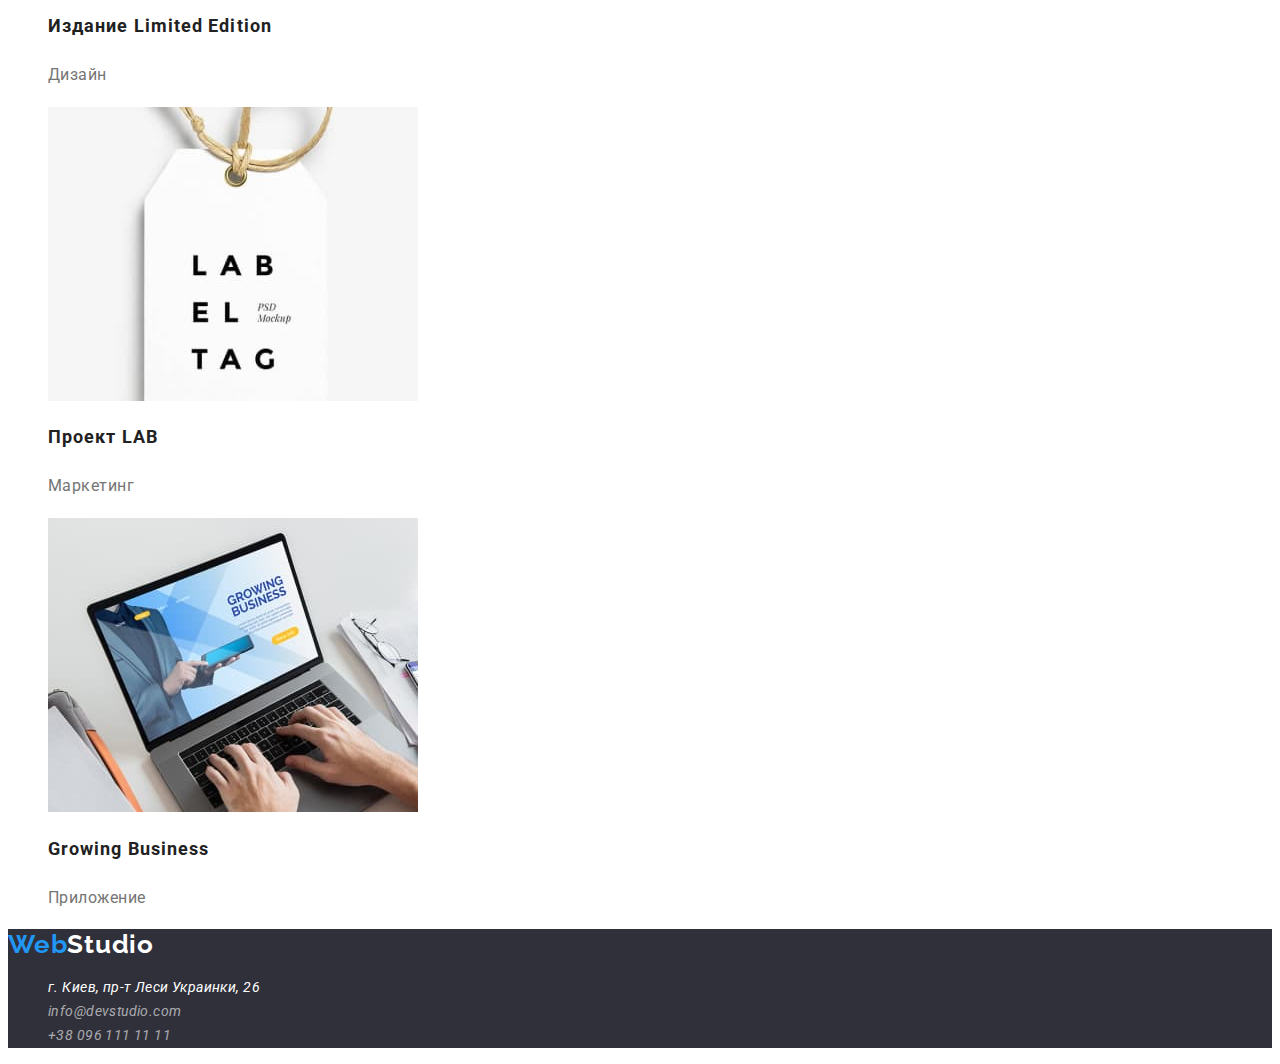
==== commit 7a5a36ec: "Добавляет оформление текста" ====
--- a/portfolio.html
+++ b/portfolio.html
@@ -5,6 +5,10 @@
     <meta http-equiv="X-UA-Compatible" content="IE=edge">
     <meta name="viewport" content="width=device-width, initial-scale=1.0">
     <title>Portfolio</title>
+    <link rel="preconnect" href="https://fonts.googleapis.com">
+    <link rel="preconnect" href="https://fonts.gstatic.com" crossorigin>
+    <link href="https://fonts.googleapis.com/css2?family=Raleway:wght@700&family=Roboto:wght@400;500;700;900&display=swap"
+        rel="stylesheet">
     <link rel="stylesheet" href="./css/style.css" />
 </head>
 <body>
@@ -46,8 +50,6 @@
                 <button class="button-filter" type="button">Маркетинг</button>
             </li>
         </ul>
-        </section>
-        <section class="services">
             <ul class="list-servives">
                 <li>
                     <img src="./images/img5.jpg" alt="Ноутьук с сайтом" width="370">
--- a/css/style.css
+++ b/css/style.css
@@ -10,12 +10,19 @@
 body {
   background-color: var(--h1-text-color);
   color: var(--title-text-color);
+  font-family: Roboto, sans-serif;
 }
 ul {
   list-style: none;
 }
 a {
   text-decoration: none;
+}
+button {
+  font-family: inherit;
+}
+h3 {
+  color: var(--primiry-text-color);
 }
 /* цвет основного текста #212121 */
 /* вторичный цвет текста #757575 */
@@ -28,12 +35,30 @@
 .logo {
   color: var(--acent-color);
   text-decoration: none;
+  font-family: "Raleway", sans-serif;
+
+  font-weight: 700;
+  font-size: 26px;
+  line-height: 1.2;
+  letter-spacing: 0.03em;
 }
 .logo-second {
   color: var(--primiry-text-color);
   text-decoration: none;
+  font-family: "Raleway", sans-serif;
+
+  font-weight: 700;
+  font-size: 26px;
+  line-height: 1.2;
+  letter-spacing: 0.03em;
 }
 /* site-nav */
+.nav-list {
+  font-weight: 500;
+  font-size: 14px;
+  line-height: 1.1;
+  letter-spacing: 0.02em;
+}
 .nav-link {
   color: var(--primiry-text-color);
 }
@@ -42,6 +67,12 @@
   color: var(--acent-color);
 }
 /* contact-nav */
+.nav-contact {
+  font-weight: 500;
+  font-size: 14px;
+  line-height: 1.1;
+  letter-spacing: 0.02em;
+}
 .contact-link {
   color: var(--title-text-color);
 }
@@ -55,32 +86,85 @@
 }
 h1 {
   color: var(--h1-text-color);
-}
+
+  font-style: 400;
+  font-weight: 900;
+  font-size: 44px;
+  line-height: 1.4;
+
+  text-align: center;
+  letter-spacing: 0.06em;
+  text-transform: uppercase;
+}
+
 .button {
   cursor: pointer;
   background-color: var(--acent-color);
   color: var(--h1-text-color);
+
+  font-weight: 700;
+  font-size: 16px;
+  line-height: 1.8;
+
+  display: flex;
+  align-items: center;
+  text-align: center;
+  letter-spacing: 0.06em;
 }
 /* hang-section */
 .list-items {
   color: var(--primiry-text-color);
+
+  font-style: 400;
+  font-weight: 700;
+  font-size: 14px;
+  line-height: 1.1;
+  letter-spacing: 0.03em;
+  text-transform: uppercase;
 }
 .items-text {
   color: var(--title-text-color);
+
+  font-size: 14px;
+  line-height: 1.7;
+  letter-spacing: 0.03em;
 }
 /* examples-section */
 .examples-title {
   color: var(--primiry-text-color);
+
+  font-weight: 700;
+  font-size: 36px;
+  line-height: 1.1;
+  text-align: center;
+  letter-spacing: 0.03em;
 }
 /* my-team section */
 .team-title {
   color: var(--primiry-text-color);
-}
+
+  font-weight: 700;
+  font-size: 36px;
+  line-height: 1.1;
+  text-align: center;
+  letter-spacing: 0.03em;
+}
+
 .team-worker {
-  color: var(--primiry-text-color);
+  font-weight: 500;
+  font-size: 16px;
+  line-height: 1.1;
+  text-align: center;
+  letter-spacing: 0.03em;
 }
 .worker-position {
   color: var(--title-text-color);
+
+  font-weight: 400;
+  font-size: 16px;
+  line-height: 1.1;
+  text-align: center;
+  letter-spacing: 0.03em;
 }
 /* footer */
 .footer {
@@ -88,12 +172,29 @@
 }
 .icon {
   color: var(--acent-color);
+  font-family: "Raleway", sans-serif;
+
+  font-weight: 700;
+  font-size: 26px;
+  line-height: 1.2;
+  letter-spacing: 0.03em;
 }
 .icon-second {
   color: var(--h1-text-color);
+  font-family: "Raleway", sans-serif;
+
+  font-weight: 700;
+  font-size: 26px;
+  line-height: 1.2;
+  letter-spacing: 0.03em;
 }
 .address-map {
   color: var(--h1-text-color);
+
+  font-weight: 400;
+  font-size: 14px;
+  line-height: 1.7;
+  letter-spacing: 0.03em;
 }
 .address-map:hover,
 .address-map:focus {
@@ -101,6 +202,11 @@
 }
 .address-item {
   color: var(--adress-footer-text);
+
+  font-weight: 400;
+  font-size: 14px;
+  line-height: 1.7;
+  letter-spacing: 0.03em;
 }
 .address-item:hover,
 .address-item:focus {
@@ -113,6 +219,12 @@
   color: var(--primiry-text-color);
   background-color: var(--background-porfolio-botton);
   cursor: pointer;
+
+  font-weight: 500;
+  font-size: 16px;
+  line-height: 1.6;
+  text-align: center;
+  letter-spacing: 0.03em;
 }
 .button-filter:hover,
 .button-filter:focus {
@@ -122,7 +234,17 @@
 /* services */
 .services-title {
   color: var(--primiry-text-color);
+
+  font-weight: 700;
+  font-size: 18px;
+  line-height: 2;
+  letter-spacing: 0.06em;
 }
 .services-text {
   color: var(--title-text-color);
-}
+
+  font-weight: 400;
+  font-size: 16px;
+  line-height: 1.9;
+  letter-spacing: 0.03em;
+}
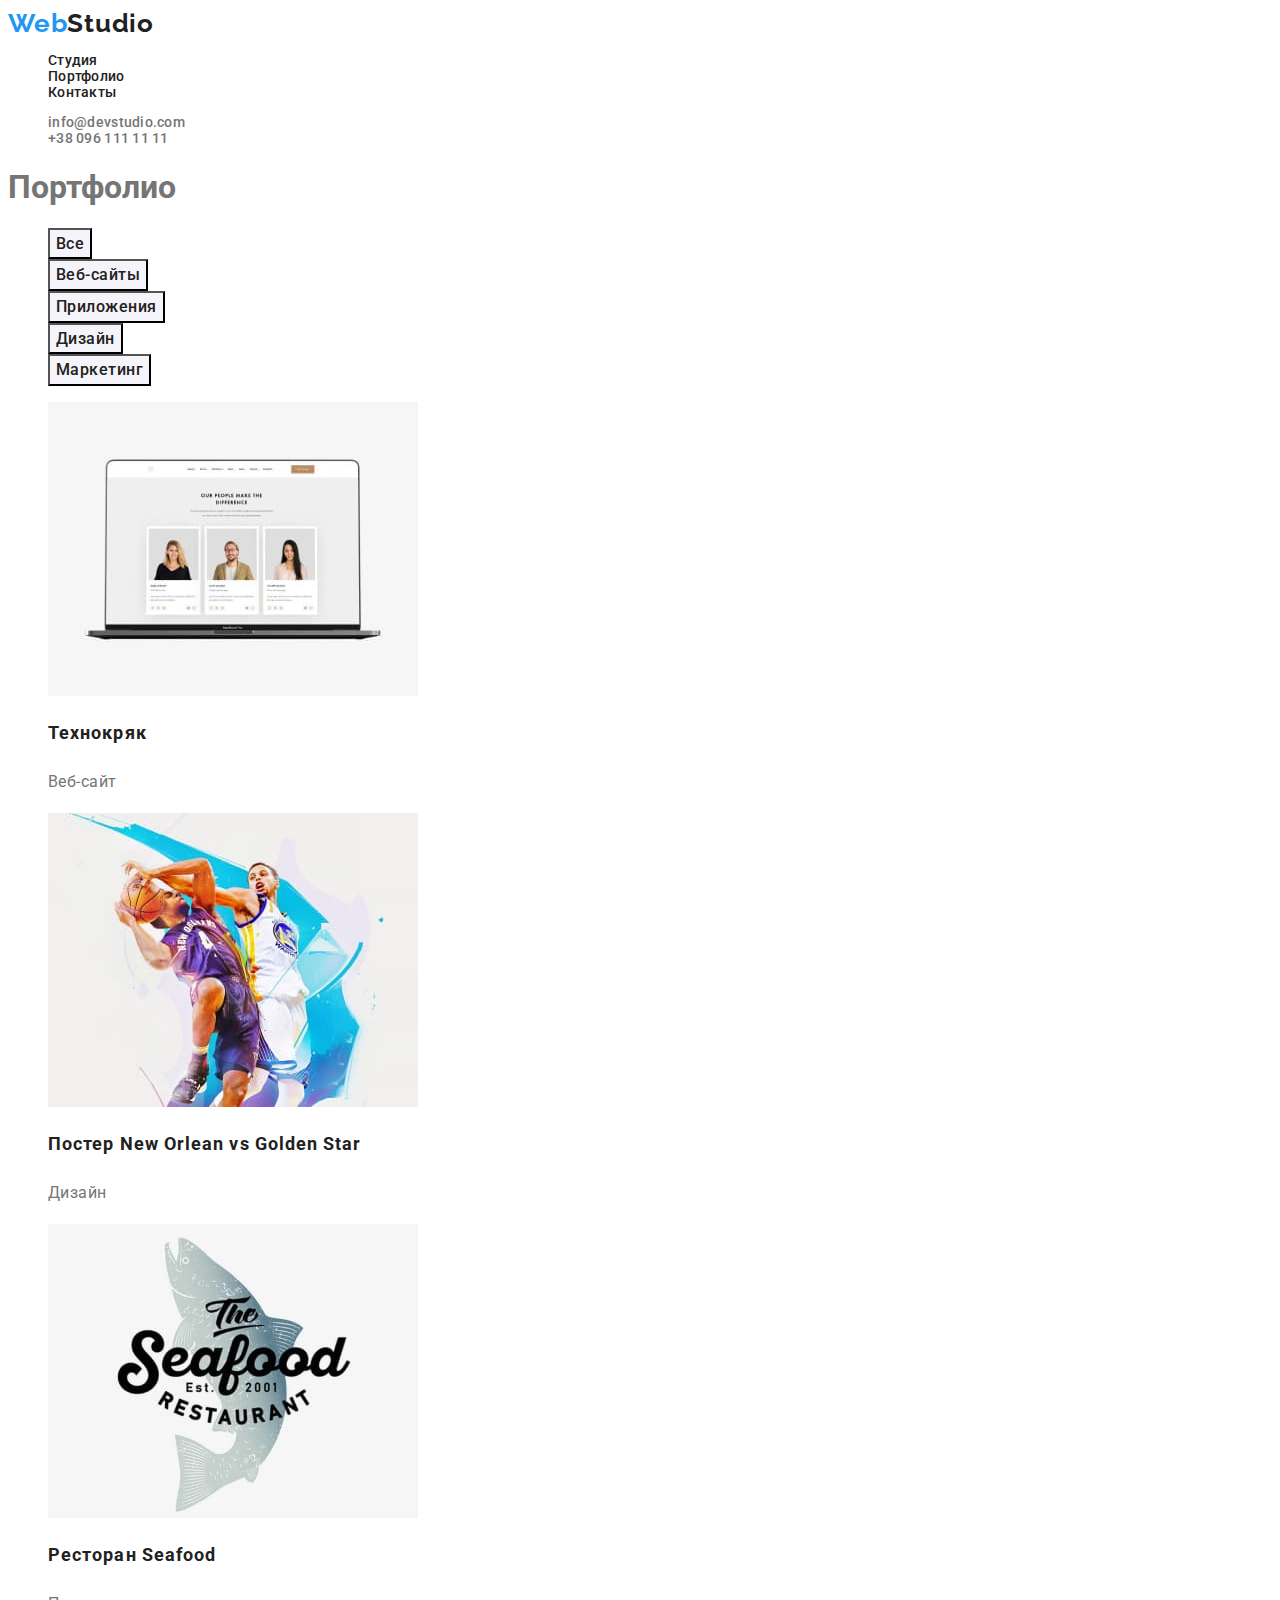
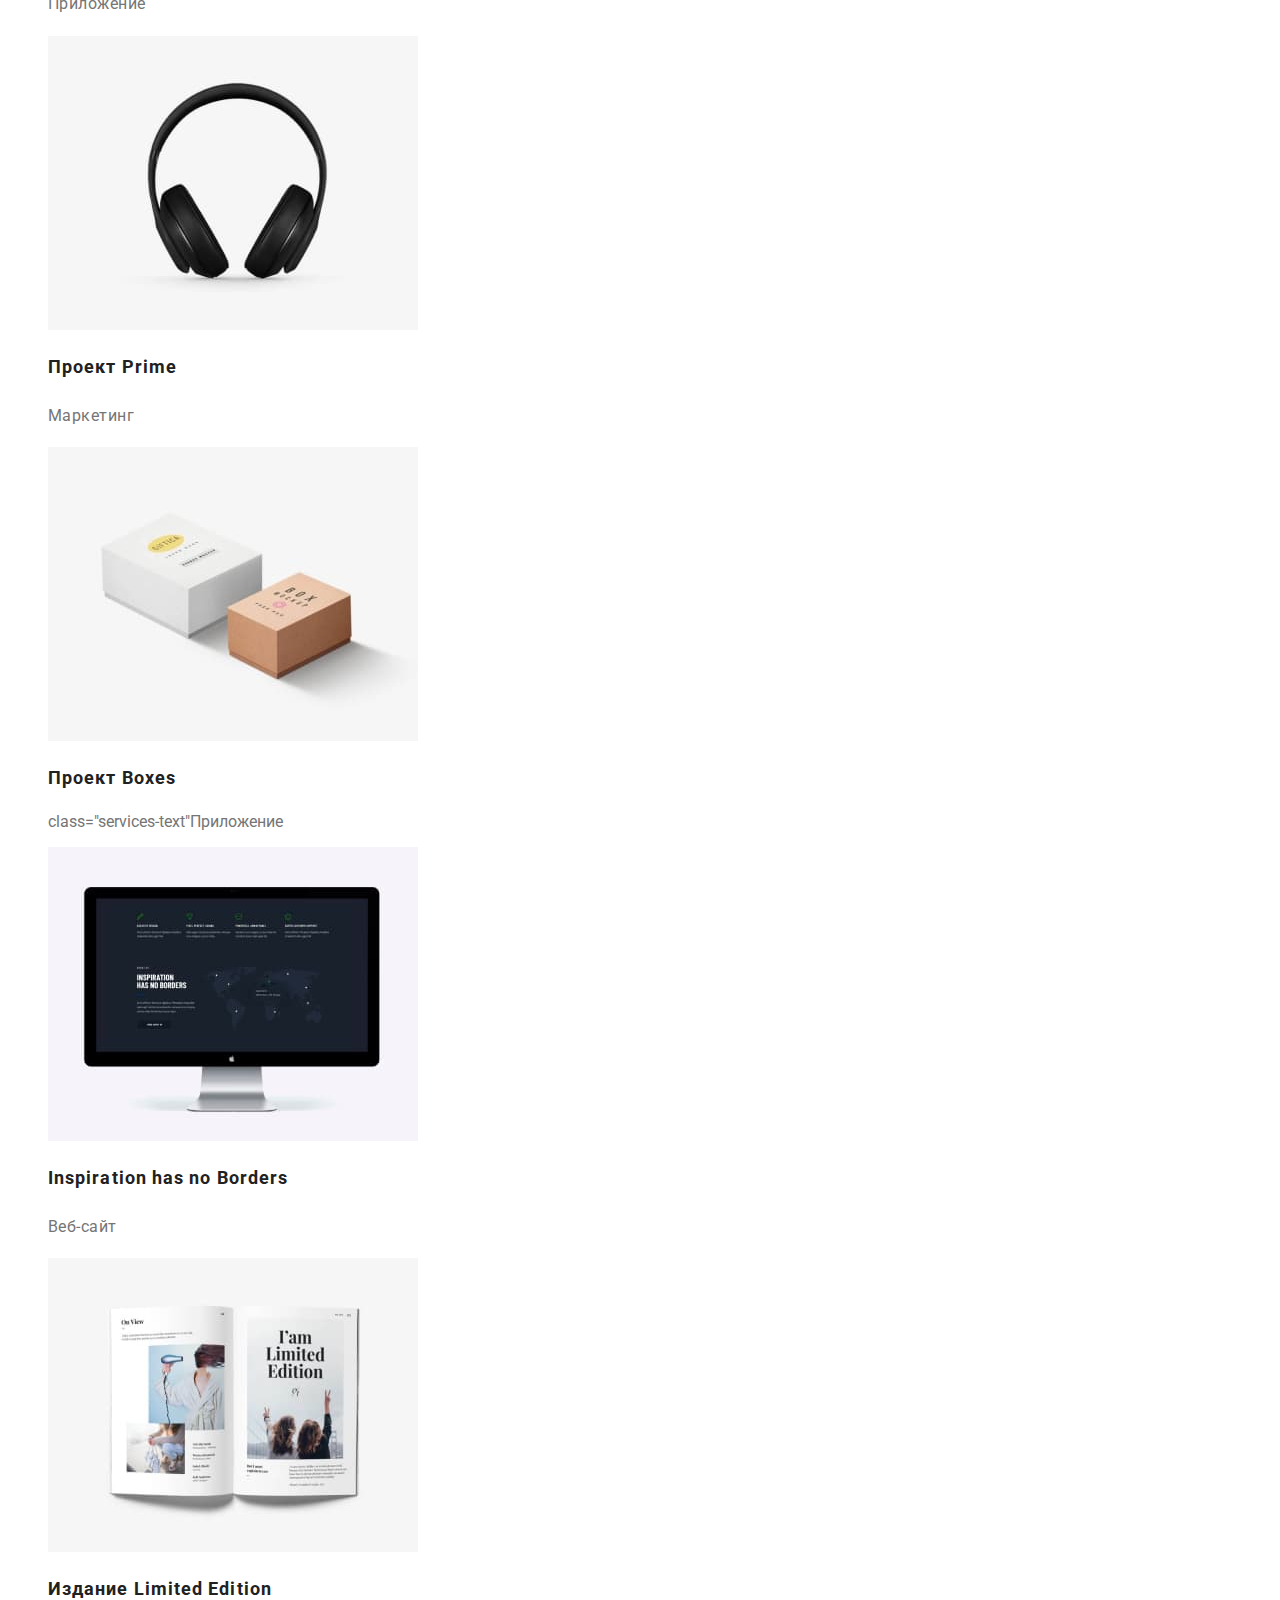
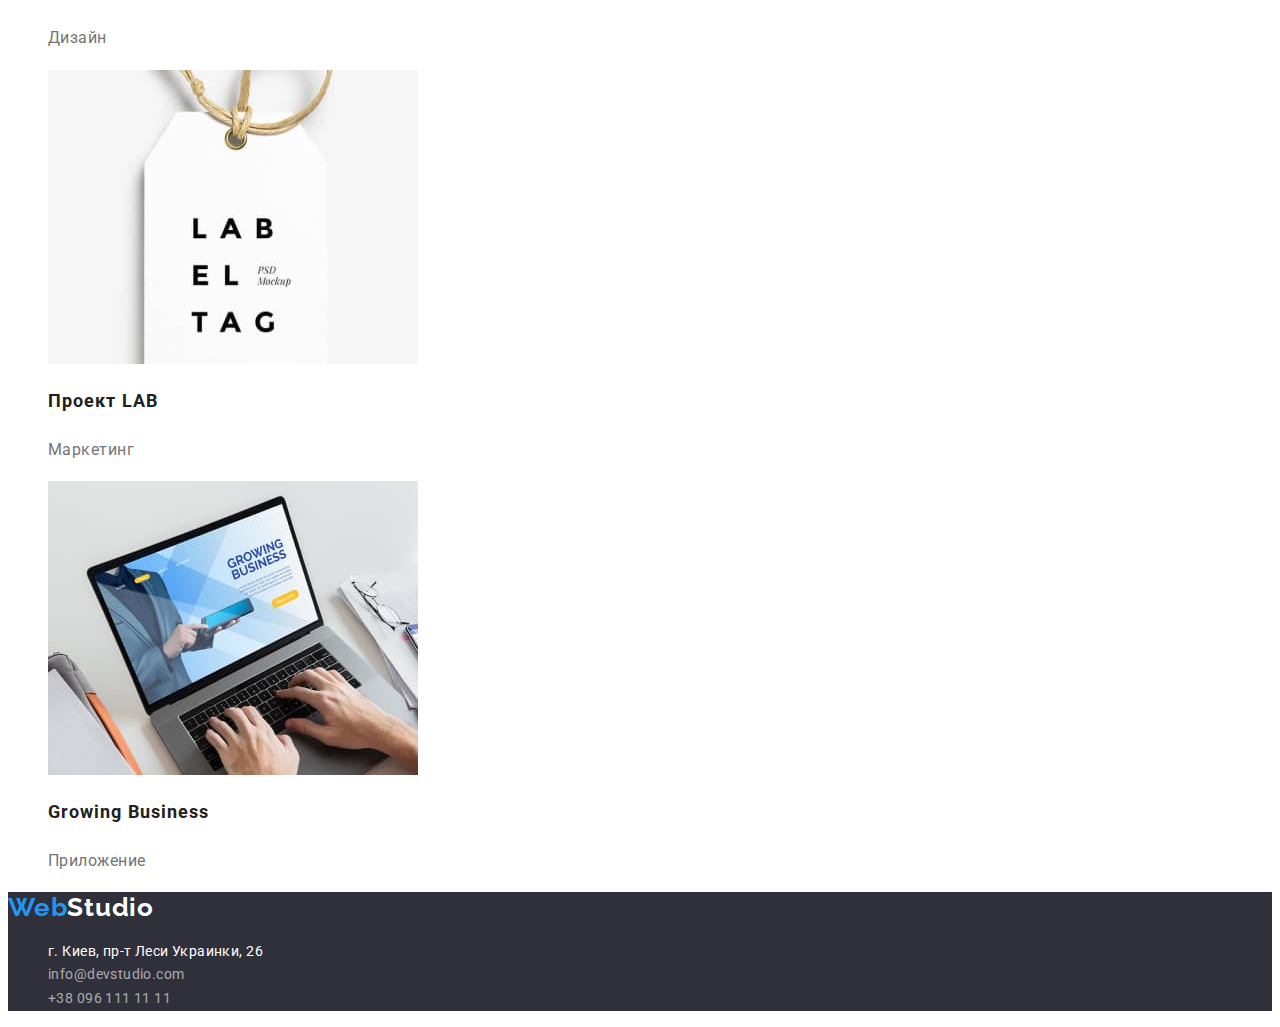
==== commit bd56491f: "Исправляет ошибки после проверки ментором" ====
--- a/portfolio.html
+++ b/portfolio.html
@@ -14,26 +14,26 @@
 <body>
     <header>
         <!-- Заголовок Хедера -->
-        <a href="/" class="logo-second"><span class="logo">Web</span>Studio</a>
+        <a href="./index.html" class="logo-second link"><span class="logo">Web</span>Studio</a>
         <!-- Навигация -->
         <nav class="nav">
-            <ul class="nav-list">
-                <li class="list-link"><a href="" class="nav-link">Студия</a></li>
-                <li class="list-link"><a href="./portfolio.html" class="nav-link">Портфолио</a></li>
-                <li class="list-link"><a href="" class="nav-link">Контакты</a></li>
+            <ul class="nav-list list">
+                <li class="list-link"><a href="./index.html" class="nav-link link">Студия</a></li>
+                <li class="list-link"><a href="./portfolio.html" class="nav-link link">Портфолио</a></li>
+                <li class="list-link"><a href="" class="nav-link link">Контакты</a></li>
             </ul>
         </nav>
         <!-- Контакты -->
-        <ul class="nav-contact">
-            <li><a href="mailto:info@devstudio.com" class="contact-link">info@devstudio.com</a></li>
-            <li><a href="tel:+380961111111" class="contact-link">+38 096 111 11 11</a></li>
+        <ul class="nav-contact list">
+            <li><a href="mailto:info@devstudio.com" class="contact-link link">info@devstudio.com</a></li>
+            <li><a href="tel:+380961111111" class="contact-link link">+38 096 111 11 11</a></li>
         </ul>
     </header>
     <main>
         <!-- Фильтр -->
         <section class="filter">
         <h1 class="filter-title">Портфолио</h1>
-        <ul class="filter-list">
+        <ul class="filter-list list">
             <li>
                 <button class="button-filter" type="button">Все</button>
             </li>
@@ -50,7 +50,7 @@
                 <button class="button-filter" type="button">Маркетинг</button>
             </li>
         </ul>
-            <ul class="list-servives">
+            <ul class="list-servives list">
                 <li>
                     <img src="./images/img5.jpg" alt="Ноутьук с сайтом" width="370">
                     <h2 class="services-title">Технокряк</h2>
@@ -101,17 +101,17 @@
     </main>
     <!-- Подвал -->
     <footer class="footer">
-        <a href="/" class="icon-second"><span class="icon">Web</span>Studio</a>
-        <address class="adddress-block">
-        <ul class="address-list">
+        <a href="./index.html" class="icon-second link"><span class="icon">Web</span>Studio</a>
+        <address class="address-block">
+        <ul class="address-list list">
             <li>
-                <a href="https://goo.gl/maps/MMKUuwx7VS9g7BKy7" class="address-map">г. Киев, пр-т Леси Украинки, 26</a>
+                <a href="https://goo.gl/maps/MMKUuwx7VS9g7BKy7" class="address-map link">г. Киев, пр-т Леси Украинки, 26</a>
             </li>
             <li>
-                <a href="mailto:info@devstudio.com" class="address-item">info@devstudio.com</a>
+                <a href="mailto:info@devstudio.com" class="address-item link">info@devstudio.com</a>
             </li>
             <li>
-                <a href="tel:+380961111111" class="address-item">+38 096 111 11 11</a>
+                <a href="tel:+380961111111" class="address-item link">+38 096 111 11 11</a>
             </li>
         </ul>
         </address>
--- a/css/style.css
+++ b/css/style.css
@@ -12,16 +12,13 @@
   color: var(--title-text-color);
   font-family: Roboto, sans-serif;
 }
-ul {
+.list {
   list-style: none;
 }
-a {
+.link {
   text-decoration: none;
 }
-button {
-  font-family: inherit;
-}
-h3 {
+.title-h3 {
   color: var(--primiry-text-color);
 }
 /* цвет основного текста #212121 */
@@ -56,7 +53,7 @@
 .nav-list {
   font-weight: 500;
   font-size: 14px;
-  line-height: 1.1;
+  line-height: 1.14;
   letter-spacing: 0.02em;
 }
 .nav-link {
@@ -70,7 +67,7 @@
 .nav-contact {
   font-weight: 500;
   font-size: 14px;
-  line-height: 1.1;
+  line-height: 1.14;
   letter-spacing: 0.02em;
 }
 .contact-link {
@@ -84,10 +81,9 @@
 .hero {
   background-color: var(--background-hero);
 }
-h1 {
-  color: var(--h1-text-color);
-
-  font-style: 400;
+.hero-captoin {
+  color: var(--h1-text-color);
+
   font-weight: 900;
   font-size: 44px;
   line-height: 1.4;
@@ -98,6 +94,7 @@
 }
 
 .button {
+  font-family: inherit;
   cursor: pointer;
   background-color: var(--acent-color);
   color: var(--h1-text-color);
@@ -115,10 +112,9 @@
 .list-items {
   color: var(--primiry-text-color);
 
-  font-style: 400;
-  font-weight: 700;
-  font-size: 14px;
-  line-height: 1.1;
+  font-weight: 700;
+  font-size: 14px;
+  line-height: 1.14;
   letter-spacing: 0.03em;
   text-transform: uppercase;
 }
@@ -135,7 +131,7 @@
 
   font-weight: 700;
   font-size: 36px;
-  line-height: 1.1;
+  line-height: 1.14;
   text-align: center;
   letter-spacing: 0.03em;
 }
@@ -145,7 +141,7 @@
 
   font-weight: 700;
   font-size: 36px;
-  line-height: 1.1;
+  line-height: 1.14;
   text-align: center;
   letter-spacing: 0.03em;
 }
@@ -153,7 +149,7 @@
 .team-worker {
   font-weight: 500;
   font-size: 16px;
-  line-height: 1.1;
+  line-height: 1.14;
   text-align: center;
   letter-spacing: 0.03em;
 }
@@ -162,7 +158,7 @@
 
   font-weight: 400;
   font-size: 16px;
-  line-height: 1.1;
+  line-height: 1.14;
   text-align: center;
   letter-spacing: 0.03em;
 }
@@ -188,6 +184,9 @@
   line-height: 1.2;
   letter-spacing: 0.03em;
 }
+.address-block{
+font-style: normal;
+}
 .address-map {
   color: var(--h1-text-color);
 
@@ -216,6 +215,7 @@
 /* portfolio */
 /* button */
 .button-filter {
+  font-family: inherit;
   color: var(--primiry-text-color);
   background-color: var(--background-porfolio-botton);
   cursor: pointer;
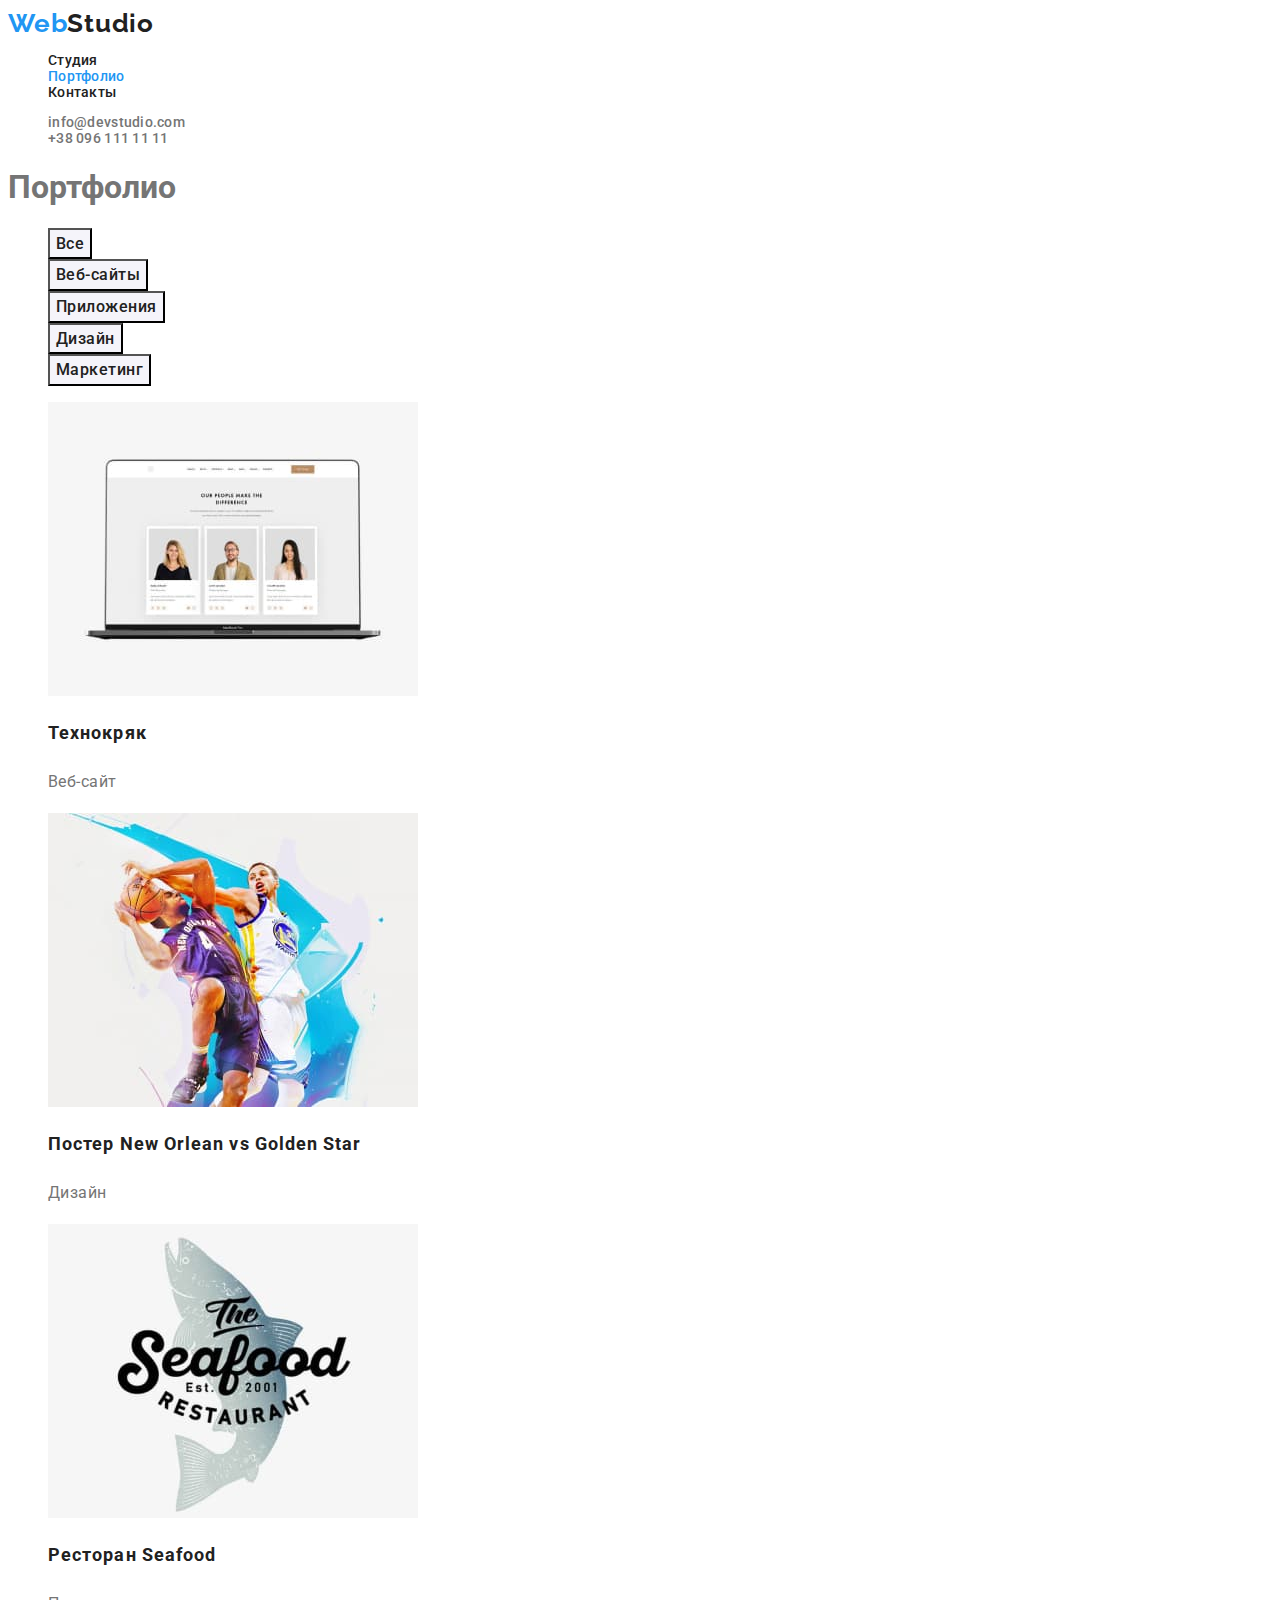
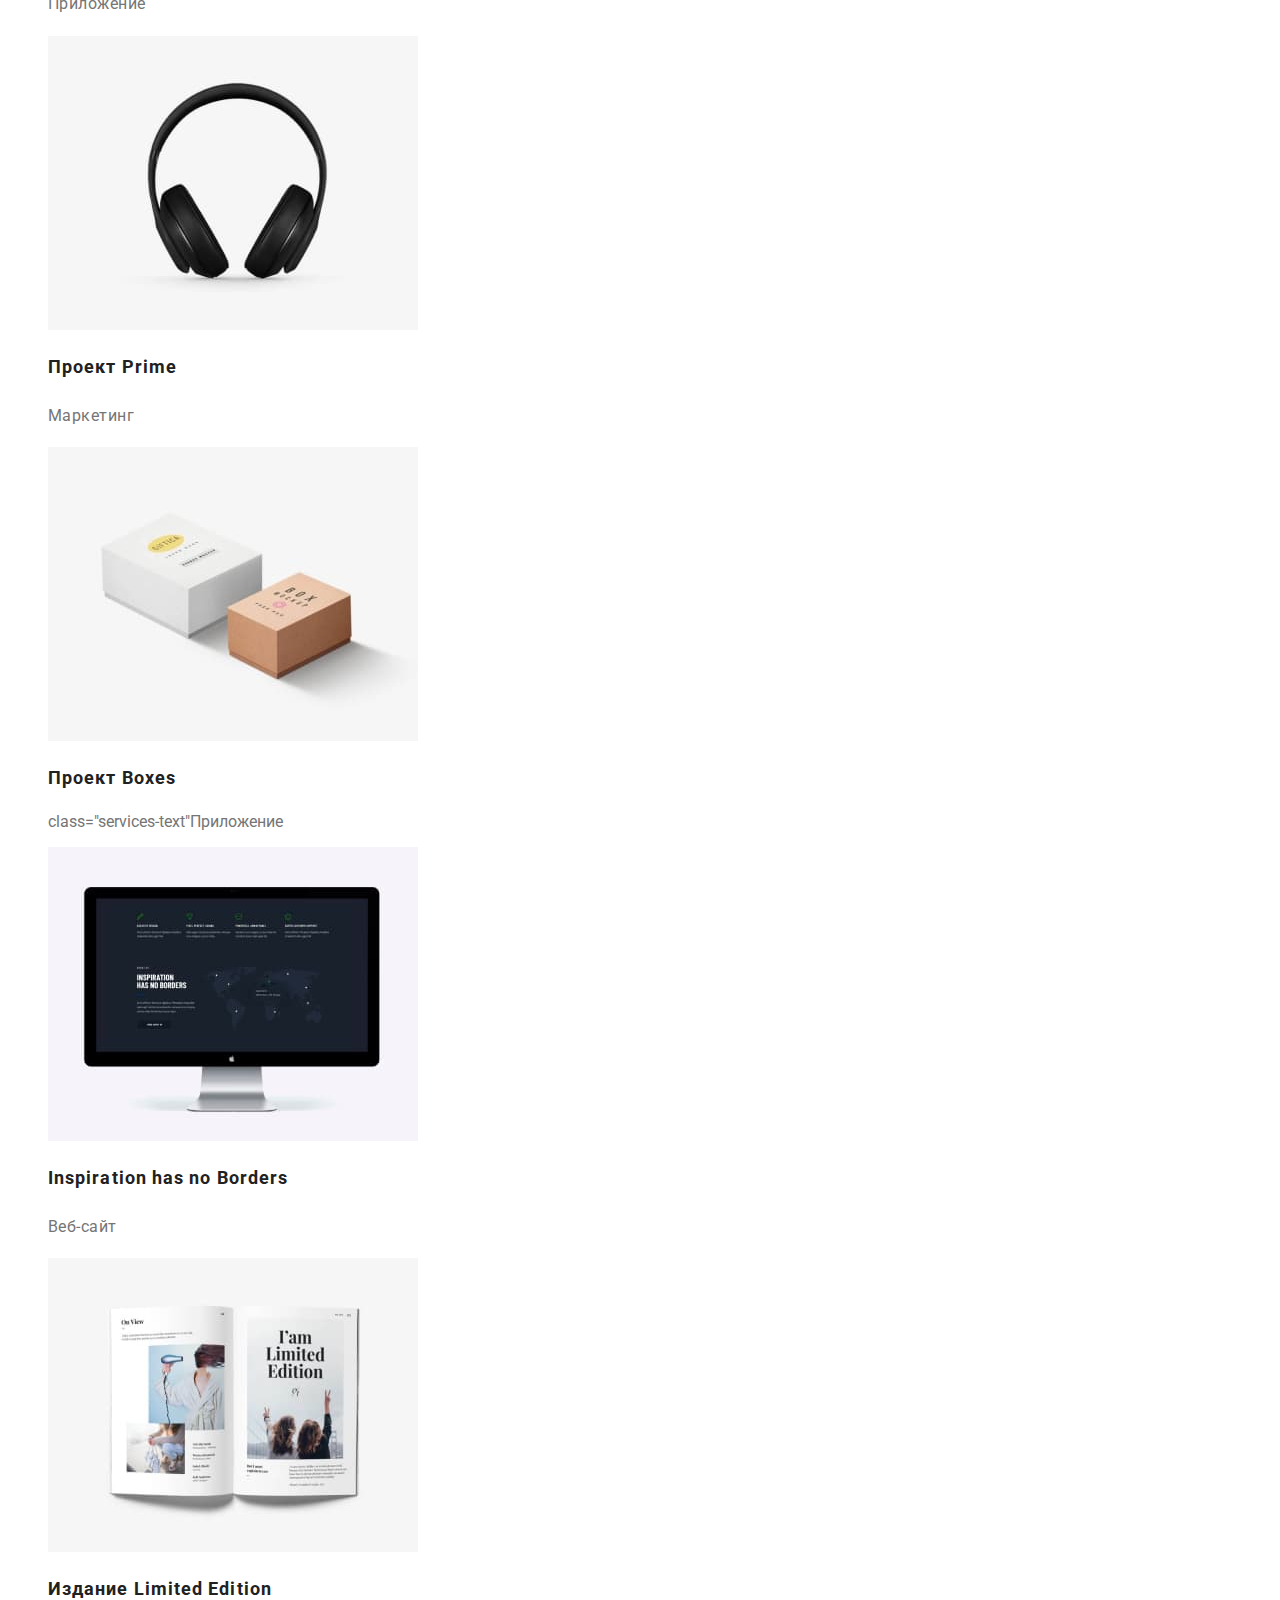
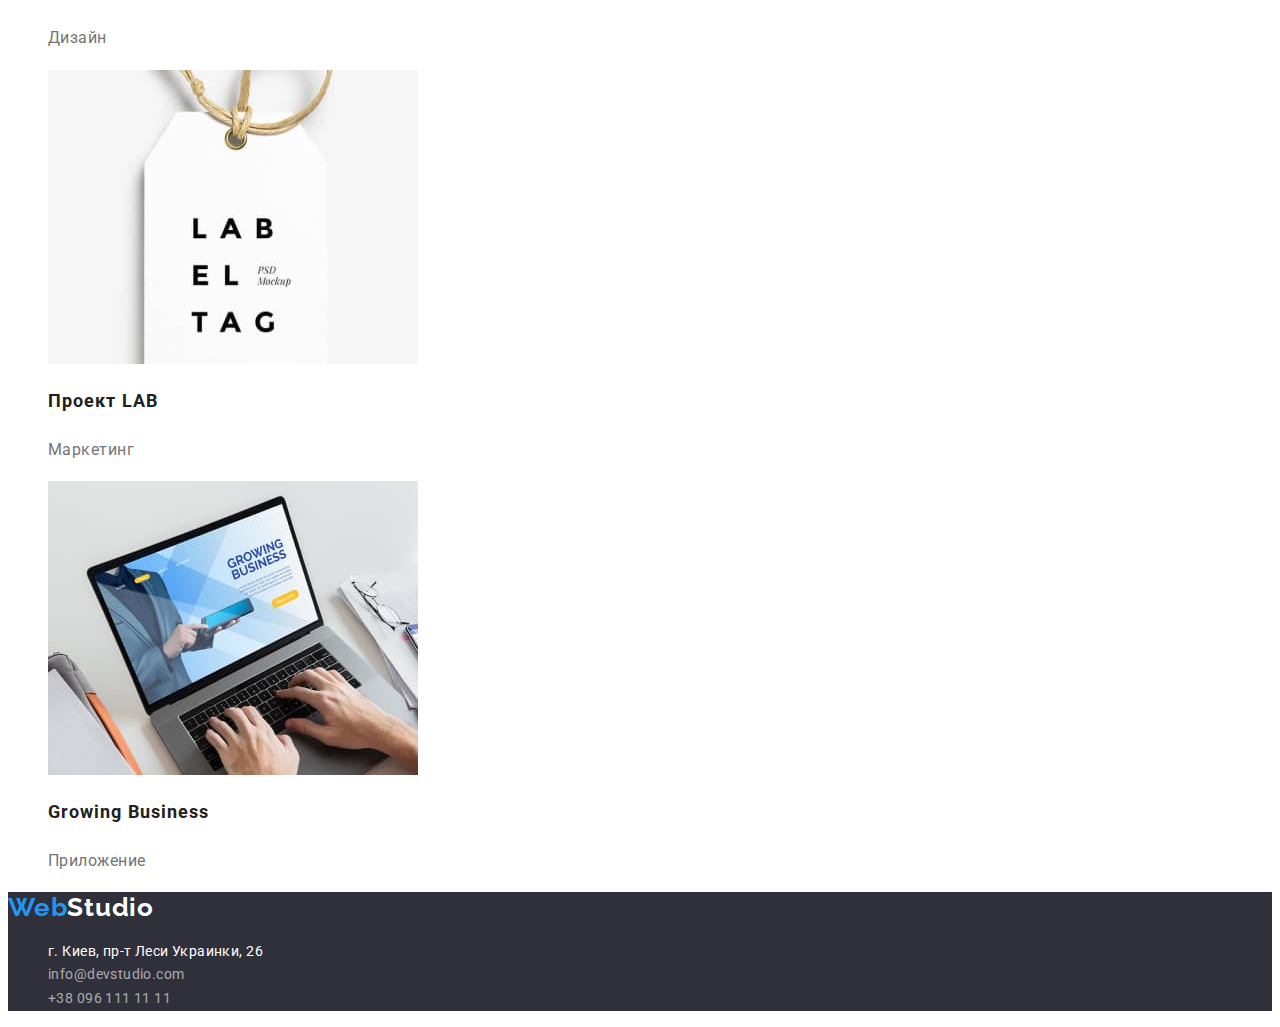
==== commit 5c24fd12: "Добавляет подсветку текущей страницы в nav" ====
--- a/portfolio.html
+++ b/portfolio.html
@@ -19,7 +19,7 @@
         <nav class="nav">
             <ul class="nav-list list">
                 <li class="list-link"><a href="./index.html" class="nav-link link">Студия</a></li>
-                <li class="list-link"><a href="./portfolio.html" class="nav-link link">Портфолио</a></li>
+                <li class="list-link"><a href="./portfolio.html" class="nav-link link current">Портфолио</a></li>
                 <li class="list-link"><a href="" class="nav-link link">Контакты</a></li>
             </ul>
         </nav>
--- a/css/style.css
+++ b/css/style.css
@@ -59,6 +59,9 @@
 .nav-link {
   color: var(--primiry-text-color);
 }
+.current {
+  color: var(--acent-color);
+}
 .nav-link:hover,
 .nav-link:focus {
   color: var(--acent-color);
